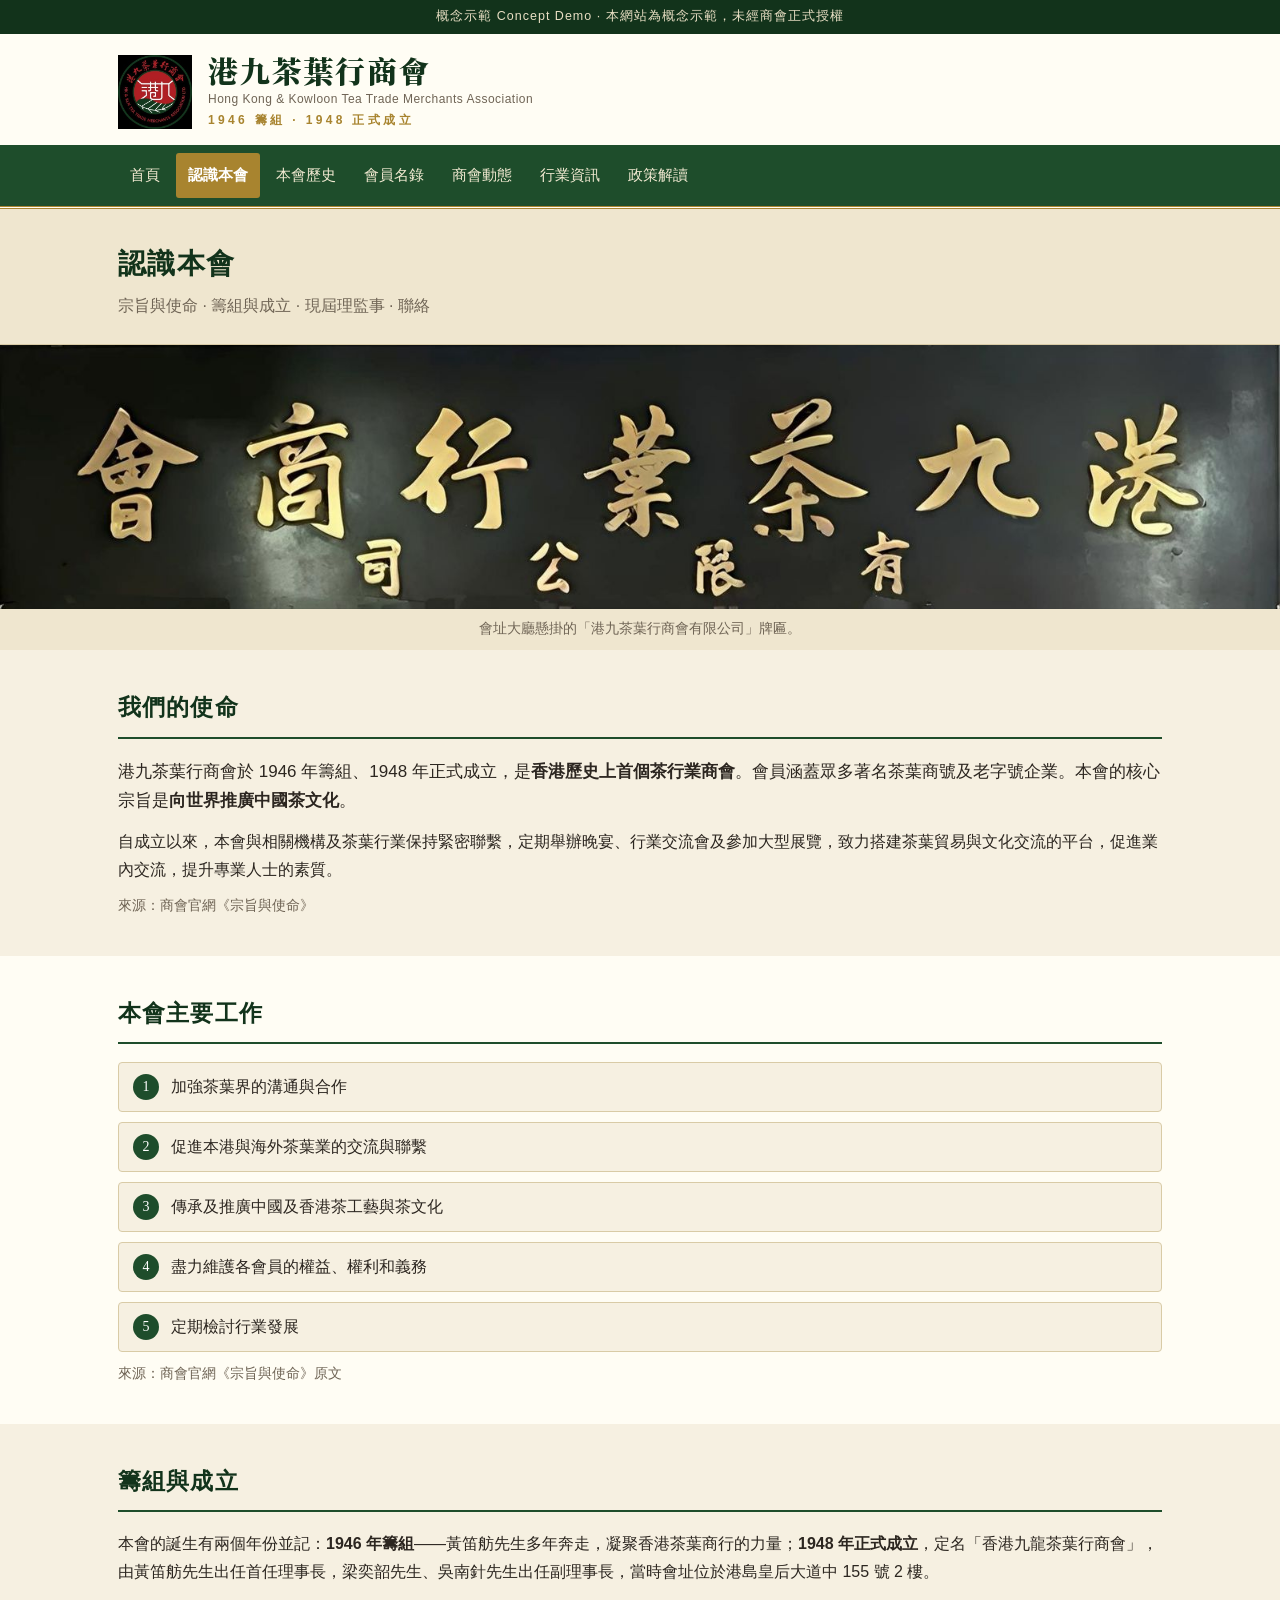
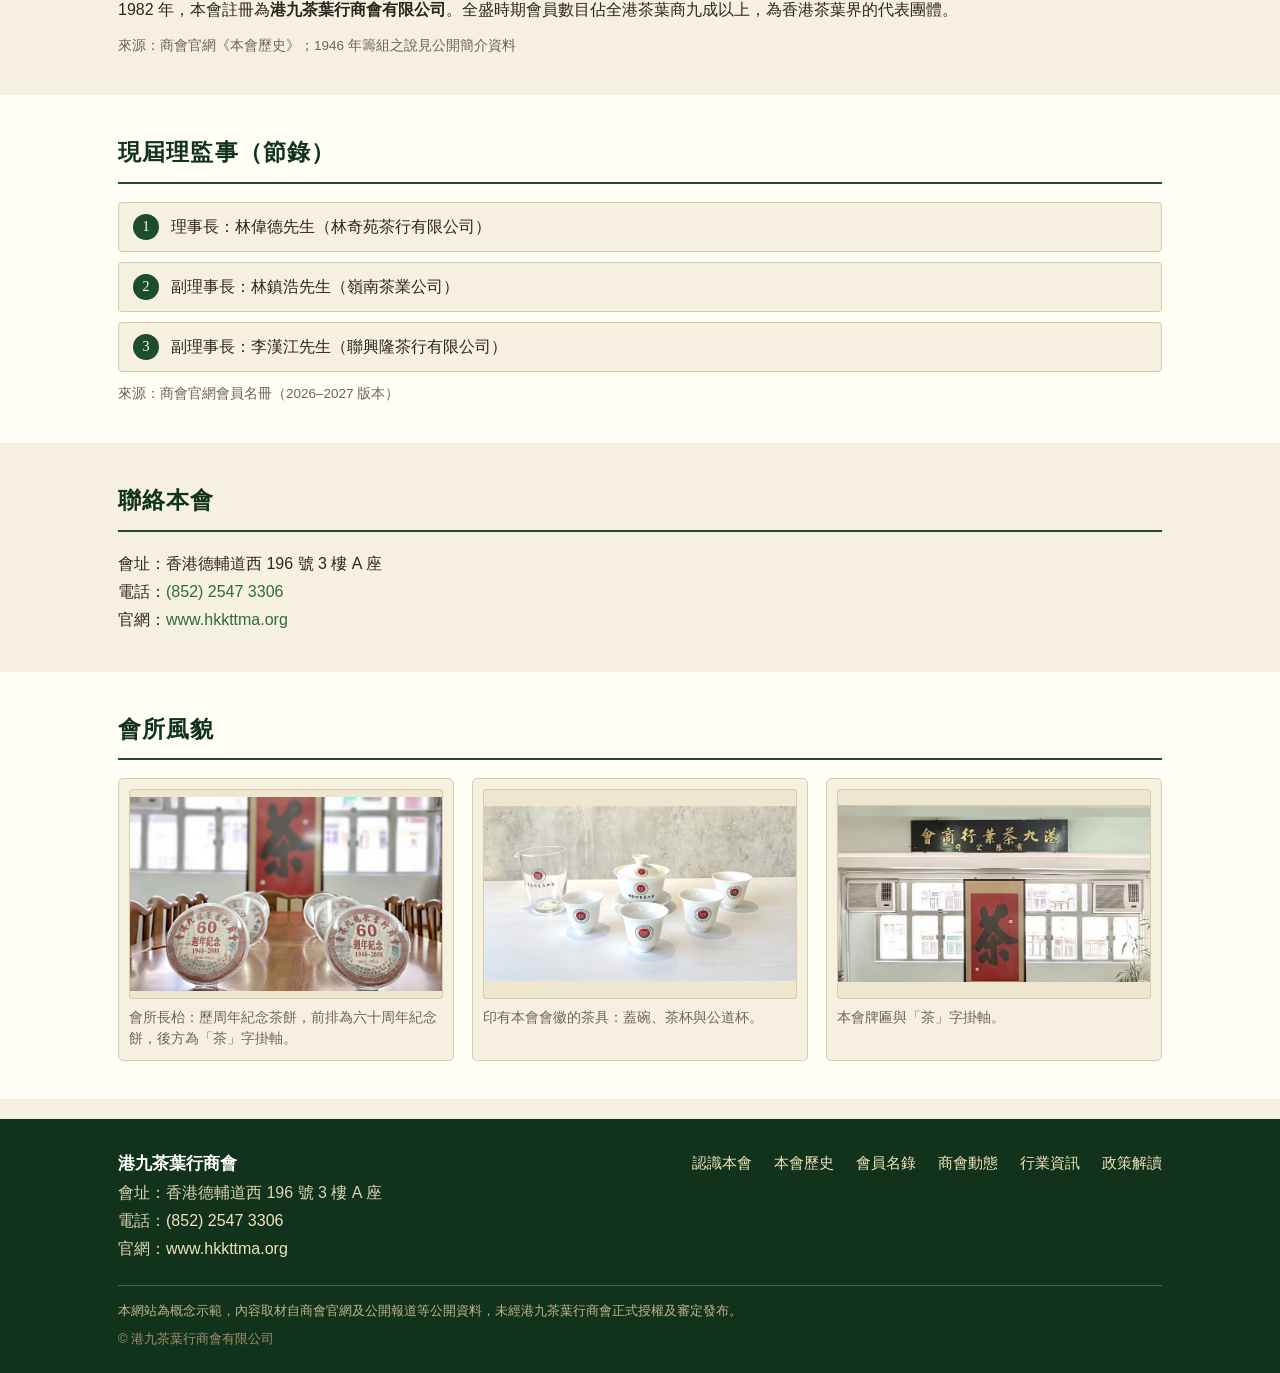
==== about.html @ 914acfb4 "About page: plaque banner at top, remove mid-page plaque photo" ====
<!DOCTYPE html>
<html lang="zh-Hant">
<head>
<meta charset="UTF-8">
<meta name="viewport" content="width=device-width, initial-scale=1">
<title>認識本會 — 港九茶葉行商會（概念示範）</title>
<link rel="stylesheet" href="assets/style.css">
<link rel="icon" type="image/jpeg" href="assets/logo-official.jpg">
</head>
<body>
<div class="demo-strip">概念示範 Concept Demo · 本網站為概念示範，未經商會正式授權</div>
<header class="site-head">
  <div class="wrap head-in">
    <img class="logo" src="assets/logo-official.jpg" alt="港九茶葉行商會會徽">
    <div class="head-titles">
      <h1>港九茶葉行商會</h1>
      <p class="en">Hong Kong &amp; Kowloon Tea Trade Merchants Association</p>
      <p class="est">1946 籌組 · 1948 正式成立</p>
    </div>
  </div>
  <nav class="main-nav"><div class="wrap nav-in">
    <a href="index.html">首頁</a>
    <a href="about.html" class="on">認識本會</a>
    <a href="history.html">本會歷史</a>
    <a href="members.html">會員名錄</a>
    <a href="news.html">商會動態</a>
    <a href="industry.html">行業資訊</a>
    <a href="policy.html">政策解讀</a>
  </div></nav>
</header>

<section class="page-title"><div class="wrap">
  <h2>認識本會</h2>
  <p>宗旨與使命 · 籌組與成立 · 現屆理監事 · 聯絡</p>
</div></section>

<figure class="plaque-banner">
  <img src="assets/plaque-banner.jpg" alt="會址大廳懸掛的「港九茶葉行商會有限公司」牌匾金字書法特寫">
  <figcaption>會址大廳懸掛的「港九茶葉行商會有限公司」牌匾。</figcaption>
</figure>

<section class="section">
  <div class="wrap">
    <div class="sec-head"><h3>我們的使命</h3></div>
    <p class="lead">港九茶葉行商會於 1946 年籌組、1948 年正式成立，是<strong>香港歷史上首個茶行業商會</strong>。會員涵蓋眾多著名茶葉商號及老字號企業。本會的核心宗旨是<strong>向世界推廣中國茶文化</strong>。</p>
    <p style="margin-top:12px">自成立以來，本會與相關機構及茶葉行業保持緊密聯繫，定期舉辦晚宴、行業交流會及參加大型展覽，致力搭建茶葉貿易與文化交流的平台，促進業內交流，提升專業人士的素質。</p>
    <p class="small muted" style="margin-top:10px">來源：商會官網《宗旨與使命》</p>
  </div>
</section>

<section class="section alt">
  <div class="wrap">
    <div class="sec-head"><h3>本會主要工作</h3></div>
    <ul class="aims">
      <li>加強茶葉界的溝通與合作</li>
      <li>促進本港與海外茶葉業的交流與聯繫</li>
      <li>傳承及推廣中國及香港茶工藝與茶文化</li>
      <li>盡力維護各會員的權益、權利和義務</li>
      <li>定期檢討行業發展</li>
    </ul>
    <p class="small muted" style="margin-top:10px">來源：商會官網《宗旨與使命》原文</p>
  </div>
</section>

<section class="section">
  <div class="wrap">
    <div class="sec-head"><h3>籌組與成立</h3></div>
    <p>本會的誕生有兩個年份並記：<strong>1946 年籌組</strong>——黃笛舫先生多年奔走，凝聚香港茶葉商行的力量；<strong>1948 年正式成立</strong>，定名「香港九龍茶葉行商會」，由黃笛舫先生出任首任理事長，梁奕韶先生、吳南針先生出任副理事長，當時會址位於港島皇后大道中 155 號 2 樓。</p>
    <p style="margin-top:10px">1982 年，本會註冊為<strong>港九茶葉行商會有限公司</strong>。全盛時期會員數目佔全港茶葉商九成以上，為香港茶葉界的代表團體。</p>
    <p class="small muted" style="margin-top:10px">來源：商會官網《本會歷史》；1946 年籌組之說見公開簡介資料</p>
  </div>
</section>

<section class="section alt">
  <div class="wrap">
    <div class="sec-head"><h3>現屆理監事（節錄）</h3></div>
    <ul class="aims">
      <li>理事長：林偉德先生（林奇苑茶行有限公司）</li>
      <li>副理事長：林鎮浩先生（嶺南茶業公司）</li>
      <li>副理事長：李漢江先生（聯興隆茶行有限公司）</li>
    </ul>
    <p class="small muted" style="margin-top:10px">來源：商會官網會員名冊（2026–2027 版本）</p>
  </div>
</section>

<section class="section">
  <div class="wrap">
    <div class="sec-head"><h3>聯絡本會</h3></div>
    <p>會址：香港德輔道西 196 號 3 樓 A 座<br>
    電話：<a href="tel:+85225473306">(852) 2547 3306</a><br>
    官網：<a href="https://www.hkkttma.org" target="_blank" rel="noopener">www.hkkttma.org</a></p>
  </div>
</section>

<section class="section alt">
  <div class="wrap">
    <div class="sec-head"><h3>會所風貌</h3></div>
    <div class="gallery-grid">
    <figure class="gallery-fig">
      <img src="assets/about-cakes.jpg" alt="會所長枱上的歷周年紀念茶餅與「茶」字掛軸">
      <figcaption>會所長枱：歷周年紀念茶餅，前排為六十周年紀念餅，後方為「茶」字掛軸。</figcaption>
    </figure>
    <figure class="gallery-fig">
      <img src="assets/about-teaware.jpg" alt="印有本會會徽的茶具：蓋碗、茶杯與玻璃公道杯">
      <figcaption>印有本會會徽的茶具：蓋碗、茶杯與公道杯。</figcaption>
    </figure>
    <figure class="gallery-fig">
      <img src="assets/about-plaque-hall.jpg" alt="本會牌匾與「茶」字掛軸正面">
      <figcaption>本會牌匾與「茶」字掛軸。</figcaption>
    </figure>
    </div>
  </div>
</section>

<footer class="site-foot">
  <div class="wrap foot-in">
    <div class="foot-grid">
      <div>
        <strong>港九茶葉行商會</strong><br>
        會址：香港德輔道西 196 號 3 樓 A 座<br>
        電話：<a href="tel:+85225473306">(852) 2547 3306</a><br>
        官網：<a href="https://www.hkkttma.org" target="_blank" rel="noopener">www.hkkttma.org</a>
      </div>
      <nav class="foot-nav">
        <a href="about.html">認識本會</a>
        <a href="history.html">本會歷史</a>
        <a href="members.html">會員名錄</a>
        <a href="news.html">商會動態</a>
    <a href="industry.html">行業資訊</a>
    <a href="policy.html">政策解讀</a>
      </nav>
    </div>
    <p class="disclaimer">本網站為概念示範，內容取材自商會官網及公開報道等公開資料，未經港九茶葉行商會正式授權及審定發布。</p>
    <p class="copy">© 港九茶葉行商會有限公司</p>
  </div>
</footer>
</body>
</html>
---- assets/style.css ----
/* 港九茶葉行商會 概念示範網站 — 復古米色 + 深綠，手機優先 */
/* 站名展示字體：Noto Serif TC 900 自托管子集（assets/fonts，OFL 授權）。
   兩款候選書法字體（馬善政毛筆體／志莽行書）經 cmap 逐字實測，同缺「葉、會、與、業、攜、邁、載」繁體字形，
   按定案退回 Noto Serif TC 加粗（900）——只用於頁眉站名、首頁大標題與首頁導引塊標題，正文導航不變。 */
@font-face{font-family:"NotoSerifTC-Display";src:url("fonts/notoseriftc-display.woff2") format("woff2");font-weight:900;font-display:swap}
:root{
  --bg:#f6f0e1; --paper:#fffdf4; --paper2:#efe6cf;
  --green:#1e4d2b; --green-d:#12331b; --green-l:#2e6b3e;
  --gold:#a8842f; --ink:#2c2620; --muted:#6f6455; --line:#d9cba6;
  --serif:"Noto Serif TC","Songti TC","PMingLiU","DFKai-SB",serif;
  --sans:"Noto Sans TC","PingFang HK","Microsoft JhengHei",sans-serif;
}
*{box-sizing:border-box;margin:0;padding:0}
html{scroll-behavior:smooth}
body{background:var(--bg);color:var(--ink);font-family:var(--sans);line-height:1.75;font-size:16px}
.wrap{max-width:1080px;margin:0 auto;padding:0 18px}
a{color:var(--green-l);text-decoration:none}
a:hover{text-decoration:underline}
img{max-width:100%;display:block}

/* 示範條 */
.demo-strip{background:var(--green-d);color:#e9dfc4;font-size:12.5px;letter-spacing:.08em;text-align:center;padding:6px 12px}

/* 頁眉 */
.site-head{background:var(--paper);border-bottom:3px double var(--gold)}
.head-in{display:flex;align-items:center;gap:16px;padding:18px 18px 14px}
.logo{width:74px;height:auto;flex:none}
.head-titles h1{font-family:"NotoSerifTC-Display","Noto Serif TC","Songti TC","PMingLiU",serif;font-weight:900;font-size:30px;color:var(--green-d);letter-spacing:.06em;line-height:1.25}
.head-titles .en{font-size:12px;color:var(--muted);letter-spacing:.04em}
.head-titles .est{font-size:12px;color:var(--gold);letter-spacing:.28em;font-weight:700}
.main-nav{background:var(--green)}
.nav-in{display:flex;flex-wrap:wrap;gap:2px 4px;padding:8px 18px;align-items:center}
.main-nav a{color:#f2ead2;padding:9px 12px;border-radius:3px;font-size:15px}
.main-nav a:hover{background:var(--green-l);text-decoration:none}
.main-nav a.on{background:var(--gold);color:#fff;font-weight:700}
.nav-show{margin-left:auto;font-size:13px;color:#cdbf9a}
.nav-show a{padding:6px 6px;font-size:13.5px}

/* 主視覺：標題文字在上方區塊；大廳圖採用用戶親手裁定的橫幅版，以其原比例（約 2.84:1）全幅呈現，不再裁切 */
.hero{background:var(--green-d);color:#f6efdb}
.hero-txt{padding:36px 0 28px}
.hero img.hero-photo{width:100%;height:auto}
.hero h2{font-family:"NotoSerifTC-Display","Noto Serif TC","Songti TC","PMingLiU",serif;font-weight:900;font-size:34px;line-height:1.4;letter-spacing:.05em;max-width:640px}
.hero p{margin-top:10px;max-width:600px;font-size:16.5px}
.hero .btns{margin-top:18px;display:flex;gap:10px;flex-wrap:wrap}
.btn{display:inline-block;background:var(--gold);color:#fff;padding:10px 22px;border-radius:3px;font-weight:700;letter-spacing:.05em}
.btn:hover{background:#94742a;text-decoration:none}
.btn.ghost{background:transparent;border:1.5px solid #f2ead2;color:#f2ead2}
.btn.ghost:hover{background:rgba(255,255,255,.12)}

/* 頁面標題區（次級頁） */
.page-title{background:var(--paper2);border-bottom:1px solid var(--line);padding:30px 0 24px}
.page-title h2{font-family:var(--serif);font-size:28px;color:var(--green-d);letter-spacing:.05em}
.page-title p{color:var(--muted);margin-top:4px}

/* 區塊 */
.section{padding:38px 0}
.section.alt{background:var(--paper)}
.sec-head{display:flex;align-items:baseline;gap:14px;margin-bottom:18px;border-bottom:2px solid var(--green);padding-bottom:8px}
.sec-head h3{font-family:var(--serif);font-size:23px;color:var(--green-d);letter-spacing:.05em}
.sec-head a{margin-left:auto;font-size:14px;white-space:nowrap}
.lead{font-size:17px}
.muted{color:var(--muted)}
.small{font-size:13.5px}

/* 頁頂牌匾橫幅：全寬、原比例完整顯示，絕不裁切 */
.plaque-banner{margin:0;background:var(--paper2)}
.plaque-banner img{width:100%;height:auto;display:block}
.plaque-banner figcaption{font-size:13.5px;color:var(--muted);text-align:center;padding:8px 16px 10px}

/* 全幅照片：原比例完整顯示，絕不裁切 */
.photo-fig{margin-top:20px}
.photo-fig img{width:100%;height:auto;border:1px solid var(--line);border-radius:4px}
.photo-fig figcaption{font-size:13.5px;color:var(--muted);margin-top:8px}
/* 圖片呈現新規則：主體完整優先，只許適度裁上下天地，左右不裁 */
.photo-fig.crop-pano img{aspect-ratio:2.2/1;object-fit:cover;object-position:50% 45%}
.photo-fig.crop-cake img{aspect-ratio:8/5;object-fit:cover;object-position:50% 72%}
.photo-fig.narrow{max-width:560px}
.timeline .photo-fig{margin-top:12px}

/* 宗旨清單 */
.aims{list-style:none;counter-reset:aim;margin-top:14px}
.aims li{counter-increment:aim;padding:10px 14px 10px 52px;position:relative;background:var(--paper);border:1px solid var(--line);border-radius:4px;margin-bottom:10px}
.section.alt .aims li{background:var(--bg)}
.aims li::before{content:counter(aim);position:absolute;left:14px;top:50%;transform:translateY(-50%);width:26px;height:26px;border-radius:50%;background:var(--green);color:#fff;font-family:var(--serif);text-align:center;line-height:26px;font-size:14px}

/* 時間軸 */
.timeline{list-style:none;position:relative;margin-left:8px;padding-left:26px;border-left:2px solid var(--gold)}
.timeline li{position:relative;padding:0 0 20px}
.timeline li::before{content:"";position:absolute;left:-33px;top:8px;width:12px;height:12px;border-radius:50%;background:var(--green);border:2px solid var(--bg)}
.timeline .yr{font-family:var(--serif);font-weight:700;color:var(--green);font-size:18px;margin-right:10px}
.timeline .hl{background:#fdf3d8;border:1px solid var(--gold);border-radius:4px;padding:10px 14px;margin-left:-8px}
.timeline-mini li{padding-bottom:12px}

/* 卡片 */
.cards{display:grid;grid-template-columns:repeat(auto-fit,minmax(230px,1fr));gap:16px}
.card{background:var(--paper);border:1px solid var(--line);border-radius:6px;padding:20px;box-shadow:0 1px 3px rgba(60,45,10,.06)}
.card h4{font-family:var(--serif);font-size:20px;color:var(--green-d);margin-bottom:6px}
.card .tag{display:inline-block;background:var(--green);color:#fff;font-size:12px;padding:2px 9px;border-radius:20px;letter-spacing:.1em;margin-bottom:10px}
.card p{font-size:14.5px;color:#4c4436}
.card .more{margin-top:12px;display:inline-block;font-weight:700}

/* 名錄 */
.search-box{display:flex;gap:10px;flex-wrap:wrap;align-items:center;margin-bottom:8px}
.search-box input{flex:1;min-width:220px;padding:12px 14px;border:1.5px solid var(--green);border-radius:4px;font-size:16px;background:#fff}
.count-note{color:var(--muted);font-size:14px;margin-bottom:16px}
.member-list{display:grid;grid-template-columns:repeat(auto-fill,minmax(min(300px,100%),1fr));gap:12px}
.member{background:var(--paper);border:1px solid var(--line);border-radius:5px;padding:14px 16px}
.member h4{font-family:var(--serif);font-size:17px;color:var(--green-d);line-height:1.45}
.badge{display:inline-block;background:var(--gold);color:#fff;font-size:11.5px;padding:1px 8px;border-radius:20px;margin-left:8px;vertical-align:2px;letter-spacing:.08em}
.member .tel{font-size:17px;font-weight:700;margin:4px 0}
.member .tel a{display:inline-block;padding:8px 12px;margin-left:-12px;border-radius:4px;min-height:44px;line-height:28px}
.member .tel a:hover{background:var(--paper2);text-decoration:none}
.member .addr{font-size:14px;color:#4c4436}
.member .note{font-size:12.5px;color:var(--muted);margin-top:6px}
.member .web{font-size:13.5px}

/* 展示頁 */
.show-hero{background:var(--green-d);color:#f6efdb;padding:44px 0 38px;text-align:center}
.show-hero img.hero-img{width:100%;height:auto;aspect-ratio:2.3/1;object-fit:cover;object-position:50% 40%}
.show-hero .brand{font-family:var(--serif);font-size:36px;letter-spacing:.08em;line-height:1.3}
.show-hero .brand-en{letter-spacing:.3em;font-size:13px;color:#cdbf9a;margin-top:6px}
.show-hero .brand-tag{margin-top:12px;font-size:16.5px;color:#efe6cb}
.show-hero.has-img{padding:0 0 34px}
.show-hero.has-img .brand{padding-top:26px}
.prod-grid{display:grid;grid-template-columns:repeat(auto-fill,minmax(160px,1fr));gap:14px}
.prod{background:var(--paper);border:1px solid var(--line);border-radius:5px;overflow:hidden}
.prod img{width:100%;height:auto}
.prod figcaption{padding:10px 12px;font-size:14px;font-family:var(--serif);color:var(--green-d);line-height:1.5}
.prod .cat{font-size:12px;color:var(--gold);letter-spacing:.1em;font-family:var(--sans)}
.store-grid{display:grid;grid-template-columns:repeat(auto-fit,minmax(250px,1fr));gap:14px}
.store{background:var(--paper);border:1px solid var(--line);border-top:4px solid var(--green);border-radius:5px;padding:16px 18px}
.store h4{font-family:var(--serif);color:var(--green-d);font-size:18px;margin-bottom:6px}
.store p{font-size:14.5px}
.store .tel{font-size:18px;font-weight:700}
.store .tel a{display:inline-block;padding:8px 12px;margin-left:-12px;border-radius:4px;min-height:44px;line-height:28px}
.store .tel a:hover{background:var(--paper2);text-decoration:none}
.biz-list{display:grid;grid-template-columns:repeat(auto-fit,minmax(180px,1fr));gap:12px;list-style:none}
.biz-list li{background:var(--paper);border:1px solid var(--line);border-radius:5px;padding:16px;text-align:center;font-family:var(--serif);font-size:17px;color:var(--green-d)}
.biz-list li span{display:block;font-family:var(--sans);font-size:13px;color:var(--muted);margin-top:4px}

/* 資訊 */
.news-item{background:var(--paper);border:1px solid var(--line);border-left:5px solid var(--green);border-radius:4px;padding:18px 20px;margin-bottom:16px}
.news-item h4{font-family:var(--serif);font-size:19px;color:var(--green-d)}
.news-item .date{color:var(--gold);font-weight:700;font-size:14px;letter-spacing:.05em}
.news-item .src{font-size:13px;color:var(--muted);margin-top:8px}

/* 頁腳 */
.site-foot{background:var(--green-d);color:#ddd2b4;margin-top:20px}
.foot-in{padding:30px 18px 22px}
.foot-grid{display:flex;flex-wrap:wrap;gap:24px;justify-content:space-between}
.site-foot strong{color:#fff;font-family:var(--serif);font-size:17px}
.site-foot a{color:#efe3bc}
.foot-nav{display:flex;flex-wrap:wrap;gap:4px 22px;align-content:flex-start;justify-content:flex-end}
.foot-nav a{display:inline-block;padding:2px 0;font-size:14.5px;white-space:nowrap}
.disclaimer{border-top:1px solid rgba(255,255,255,.22);margin-top:22px;padding-top:14px;font-size:13px;color:#bfb28c}
.copy{font-size:13px;color:#9c8f6d;margin-top:6px}

/* ===== 三斷點響應式 ===== */
/* 手機 ≤640px（以 375px 為驗證基準） */
@media (max-width:640px){
  .head-titles h1{font-size:23px}
  .logo{width:56px}
  .hero h2{font-size:26px}
  .nav-show{margin-left:0;width:100%;padding:2px 12px 8px}
  .show-hero .brand{font-size:28px}
  .show-hero .brand-en{letter-spacing:.18em}
  .prod-grid{grid-template-columns:repeat(2,1fr)}
  .member .addr{word-break:break-all}
  .timeline{padding-left:20px}
  .timeline .yr{display:block;margin-bottom:2px}
}

/* 平板 641–1023px（以 768px 為驗證基準） */
@media (min-width:641px) and (max-width:1023px){
  .head-titles h1{font-size:26px}
  .hero h2{font-size:30px}
  .nav-show{margin-left:0;width:100%;padding:0 12px 8px}
  .show-hero .brand{font-size:32px}
  .prod-grid{grid-template-columns:repeat(auto-fill,minmax(180px,1fr))}
  .member-list{grid-template-columns:repeat(2,1fr)}
  .cards{grid-template-columns:repeat(auto-fit,minmax(200px,1fr))}
}

/* 電腦 ≥1024px（以 1280px 為驗證基準）：內容最大寬度 1080px 居中，不拉伸 */
@media (min-width:1024px){
  .hero h2{font-size:38px}
  .member-list{grid-template-columns:repeat(3,1fr)}
  .prod-grid{grid-template-columns:repeat(4,1fr)}
}

/* ===== v3 三大板塊 ===== */
/* 首頁入口區：左「邁向八十周年」導引塊 + 右三欄（商會動態／行業資訊／政策解讀），照效果圖中段版式 */
.hub{display:grid;grid-template-columns:320px 1fr;gap:18px;align-items:start}
.hub-feature{display:block;background:var(--green-d);color:#f6efdb;border-radius:6px;overflow:hidden}
.hub-feature:hover{text-decoration:none}
.hub-feature img{width:100%;height:auto}
.hub-feature-txt{display:block;padding:16px 18px 18px}
.hub-kicker{display:block;font-family:"NotoSerifTC-Display","Noto Serif TC","Songti TC",serif;font-weight:900;font-size:22px;letter-spacing:.06em}
.hub-years{display:block;font-family:var(--serif);font-size:27px;color:var(--gold);letter-spacing:.1em;margin:2px 0 8px}
.hub-feature-p{display:block;font-size:14.5px}
.hub-feature .more{display:inline-block;margin-top:10px;font-weight:700;color:#efe3bc}
.hub-cols{display:grid;grid-template-columns:repeat(3,1fr);gap:18px}
.hub-col{background:var(--paper);border:1px solid var(--line);border-top:4px solid var(--green);border-radius:5px;padding:16px 18px}
.hub-col h4{font-family:var(--serif);font-size:20px;color:var(--green-d)}
.hub-sub{font-size:13px;color:var(--gold);letter-spacing:.08em;margin-bottom:6px}
.hub-list{list-style:none}
.hub-list li{padding:8px 0;border-bottom:1px dashed var(--line)}
.hub-list a{color:var(--ink);display:block;font-size:15px;line-height:1.55}
.hub-list a:hover{color:var(--green-l);text-decoration:none}
.hub-list .d{display:block;font-size:12.5px;color:var(--gold);font-weight:700;letter-spacing:.04em}
.hub-col .more{display:inline-block;margin-top:10px;font-weight:700}
.hub-note{font-size:12.5px;color:var(--muted);margin-top:8px}

/* 資訊條目內的要點清單（政策解讀頁用） */
.news-item ul{margin:8px 0 4px 20px}
.news-item li{margin-bottom:5px}

/* 示範資料標籤：凡樣例條目必須逐條標示，與真實條目一眼可辨 */
.demo-tag{display:inline-block;background:#b03a2e;color:#fff;font-size:12px;font-weight:700;padding:1px 8px;border-radius:3px;letter-spacing:.06em;vertical-align:2px;margin-left:8px;white-space:nowrap}

@media (max-width:1023px){
  .hub{grid-template-columns:1fr}
}
@media (max-width:640px){
  .hub-cols{grid-template-columns:1fr}
  .hub-years{font-size:24px}
}

/* ===== 首頁精簡版：宗旨卡 + 橫向迷你時間線（完整內容在認識本會／本會歷史分頁）===== */
.mission-card{background:var(--paper);border:1px solid var(--line);border-left:5px solid var(--green);border-radius:5px;padding:18px 20px}
.mission-card p{font-size:17px}
.mini-tl{list-style:none;display:flex;gap:6px;position:relative;margin-top:4px}
.mini-tl::before{content:"";position:absolute;top:6px;left:12%;right:12%;height:2px;background:var(--line)}
.mini-tl li{flex:1 1 0;min-width:0;text-align:center;position:relative;padding-top:20px}
.mini-tl li::before{content:"";position:absolute;top:1px;left:50%;transform:translateX(-50%);width:12px;height:12px;border-radius:50%;background:var(--green);border:2px solid var(--paper)}
.mini-tl .yr{display:block;font-family:var(--serif);font-weight:700;font-size:19px;color:var(--green);line-height:1.3}
.mini-tl .lb{display:block;font-size:13.5px;color:var(--muted);margin-top:2px}
.mini-tl .hl .yr{color:var(--gold)}
.mini-tl .hl::before{background:var(--gold)}
.mini-tl .hl .lb{color:var(--green-d);font-weight:700}
@media (max-width:640px){
  .mini-tl .yr{font-size:16.5px}
  .mini-tl .lb{font-size:12px}
  .foot-nav{justify-content:flex-start}
}

/* ===== 歷史資料鑒賞（本會歷史頁底部圖輯）===== */
/* 統一框格：每格圖框等高，圖片以 contain 完整置中呈現——全幅零裁切，文件文字無損；框格餘白以米色底襯齊，格線對齊 */
.archive-grid{display:grid;grid-template-columns:repeat(3,1fr);gap:18px;margin-top:20px}
.archive-fig{background:var(--bg);border:1px solid var(--line);border-radius:5px;padding:10px;display:flex;flex-direction:column}
.archive-fig img{width:100%;height:250px;object-fit:contain;background:var(--paper2);border:1px solid var(--line);border-radius:3px}
.archive-fig figcaption{font-size:13.5px;color:var(--muted);margin-top:8px;line-height:1.6}
@media (min-width:641px) and (max-width:1023px){
  .archive-grid{grid-template-columns:repeat(2,1fr)}
}
@media (max-width:640px){
  .archive-grid{grid-template-columns:1fr}
  .archive-fig img{height:300px}
}

/* ===== 會所風貌圖輯（認識本會頁，規格同上：統一框格、contain 不裁）===== */
.gallery-grid{display:grid;grid-template-columns:repeat(3,1fr);gap:18px}
.gallery-fig{background:var(--bg);border:1px solid var(--line);border-radius:5px;padding:10px;display:flex;flex-direction:column}
.gallery-fig img{width:100%;height:210px;object-fit:contain;background:var(--paper2);border:1px solid var(--line);border-radius:3px}
.gallery-fig figcaption{font-size:13.5px;color:var(--muted);margin-top:8px;line-height:1.6}
@media (min-width:641px) and (max-width:1023px){
  .gallery-grid{grid-template-columns:repeat(2,1fr)}
}
@media (max-width:640px){
  .gallery-grid{grid-template-columns:1fr}
  .gallery-fig img{height:230px}
}
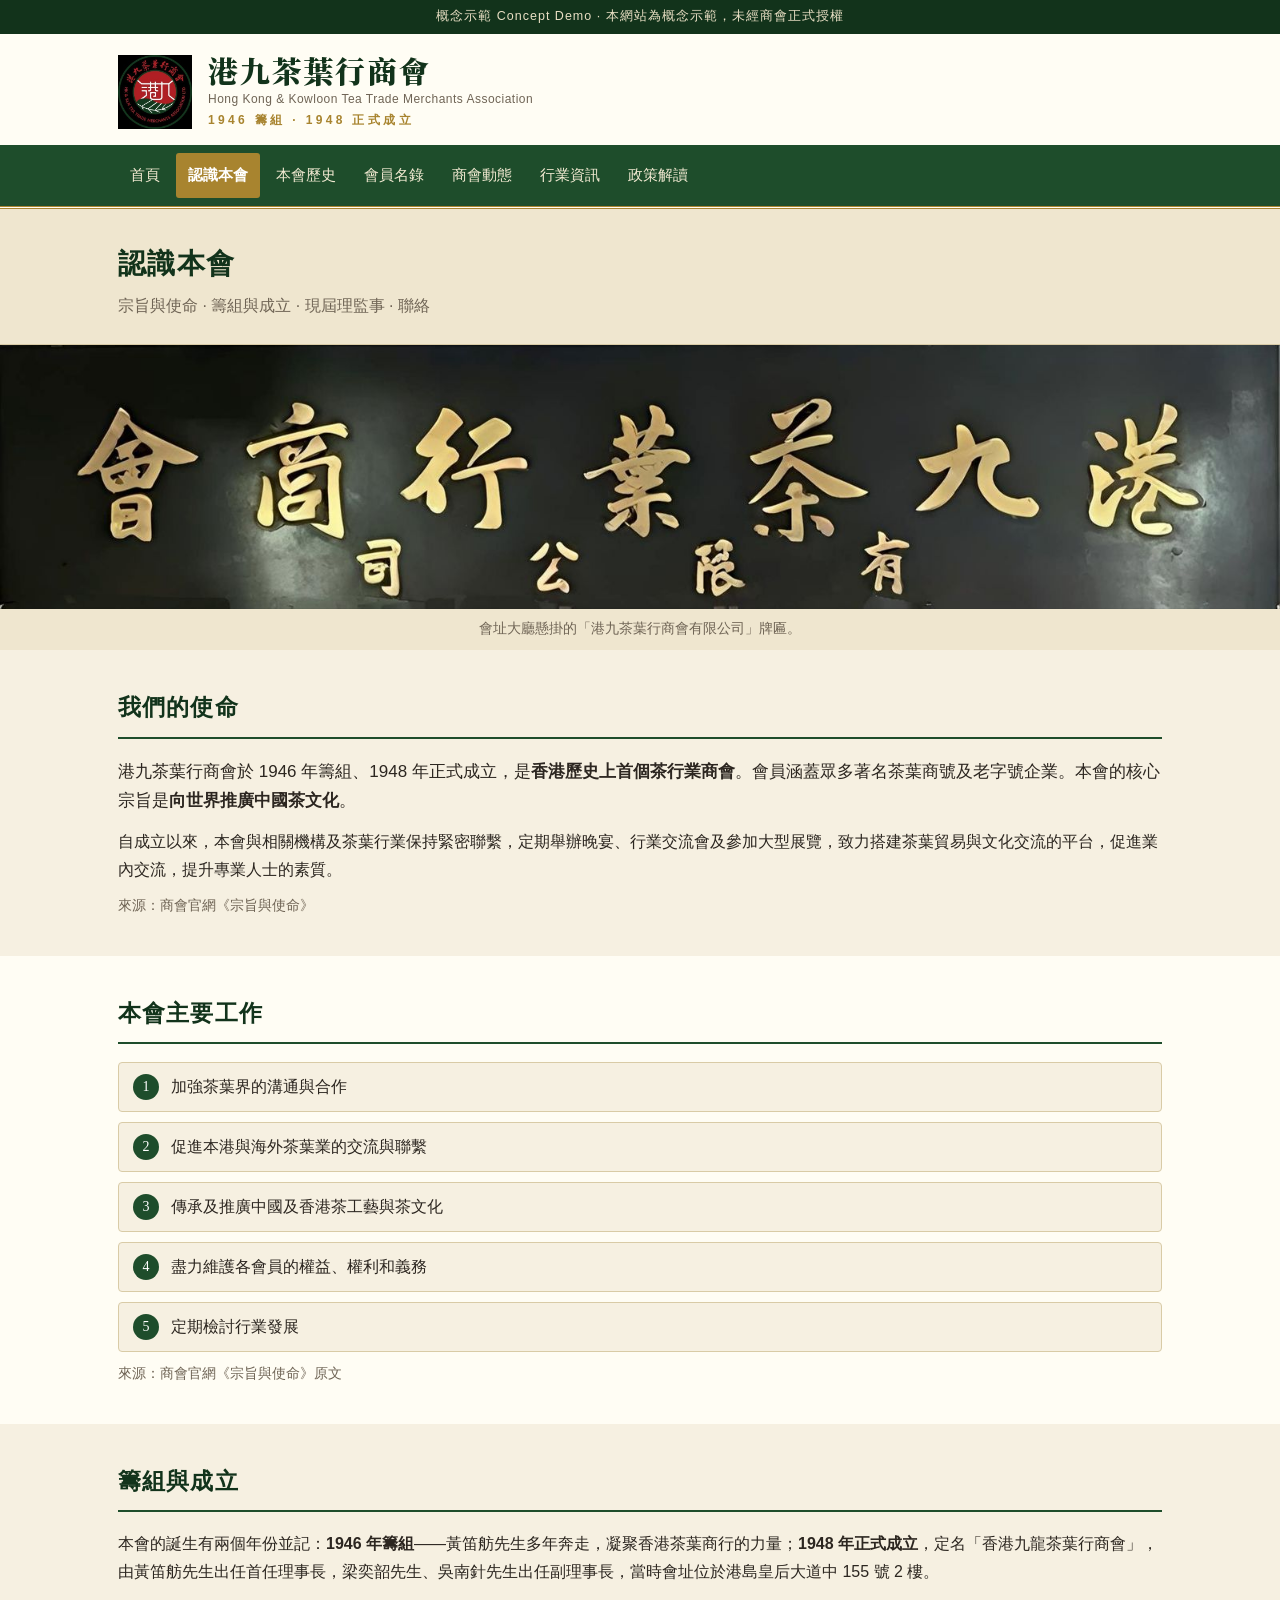
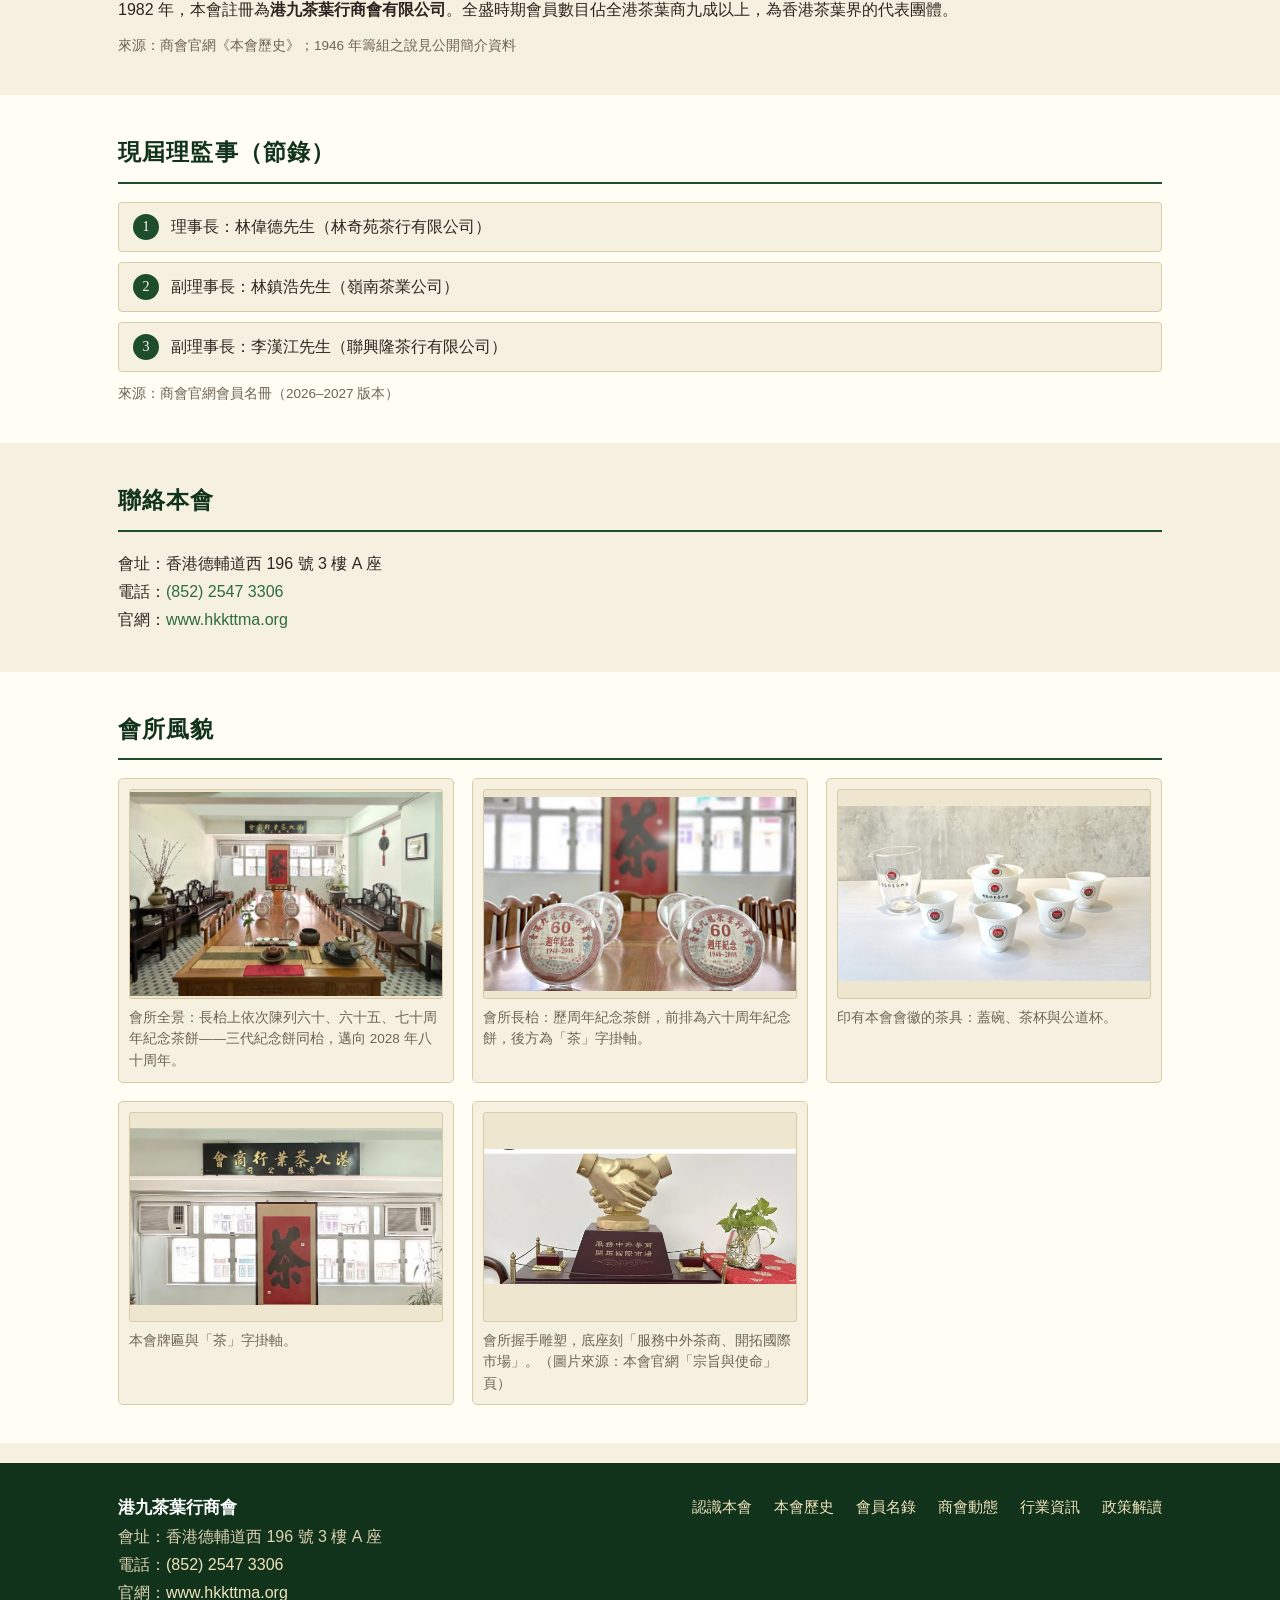
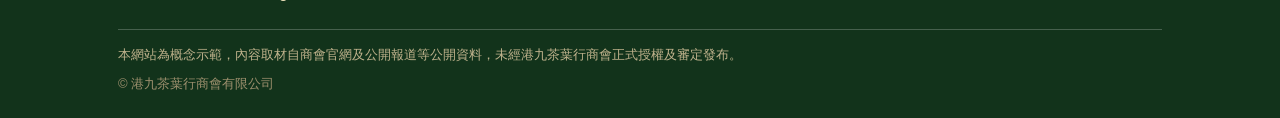
==== commit ec738a7c: "About gallery: panorama first, handshake added" ====
--- a/about.html
+++ b/about.html
@@ -97,6 +97,10 @@
     <div class="sec-head"><h3>會所風貌</h3></div>
     <div class="gallery-grid">
     <figure class="gallery-fig">
+      <img src="assets/about-panorama.jpg" alt="會所全景：長枱上陳列六十、六十五、七十周年紀念茶餅">
+      <figcaption>會所全景：長枱上依次陳列六十、六十五、七十周年紀念茶餅——三代紀念餅同枱，邁向 2028 年八十周年。</figcaption>
+    </figure>
+    <figure class="gallery-fig">
       <img src="assets/about-cakes.jpg" alt="會所長枱上的歷周年紀念茶餅與「茶」字掛軸">
       <figcaption>會所長枱：歷周年紀念茶餅，前排為六十周年紀念餅，後方為「茶」字掛軸。</figcaption>
     </figure>
@@ -107,6 +111,10 @@
     <figure class="gallery-fig">
       <img src="assets/about-plaque-hall.jpg" alt="本會牌匾與「茶」字掛軸正面">
       <figcaption>本會牌匾與「茶」字掛軸。</figcaption>
+    </figure>
+    <figure class="gallery-fig">
+      <img src="assets/about-handshake.jpg" alt="會所內的金色握手雕塑，底座刻有「服務中外茶商 開拓國際市場」">
+      <figcaption>會所握手雕塑，底座刻「服務中外茶商、開拓國際市場」。（圖片來源：本會官網「宗旨與使命」頁）</figcaption>
     </figure>
     </div>
   </div>
--- a/assets/style.css
+++ b/assets/style.css
@@ -271,3 +271,15 @@
   .gallery-grid{grid-template-columns:1fr}
   .gallery-fig img{height:230px}
 }
+
+/* ===== 商會動態條目照片（規格同圖輯：統一框格、contain 不裁、米色襯底）===== */
+.news-photos{display:grid;grid-template-columns:repeat(2,1fr);gap:14px;margin-top:14px}
+.news-photos.single{grid-template-columns:minmax(0,560px)}
+.news-photo{background:var(--bg);border:1px solid var(--line);border-radius:5px;padding:8px;display:flex;flex-direction:column;margin:0}
+.news-photo img{width:100%;height:230px;object-fit:contain;background:var(--paper2);border:1px solid var(--line);border-radius:3px}
+.news-photo figcaption{font-size:13px;color:var(--muted);margin-top:7px;line-height:1.6}
+@media (max-width:640px){
+  .news-photos{grid-template-columns:1fr}
+  .news-photos.single{grid-template-columns:1fr}
+  .news-photo img{height:250px}
+}
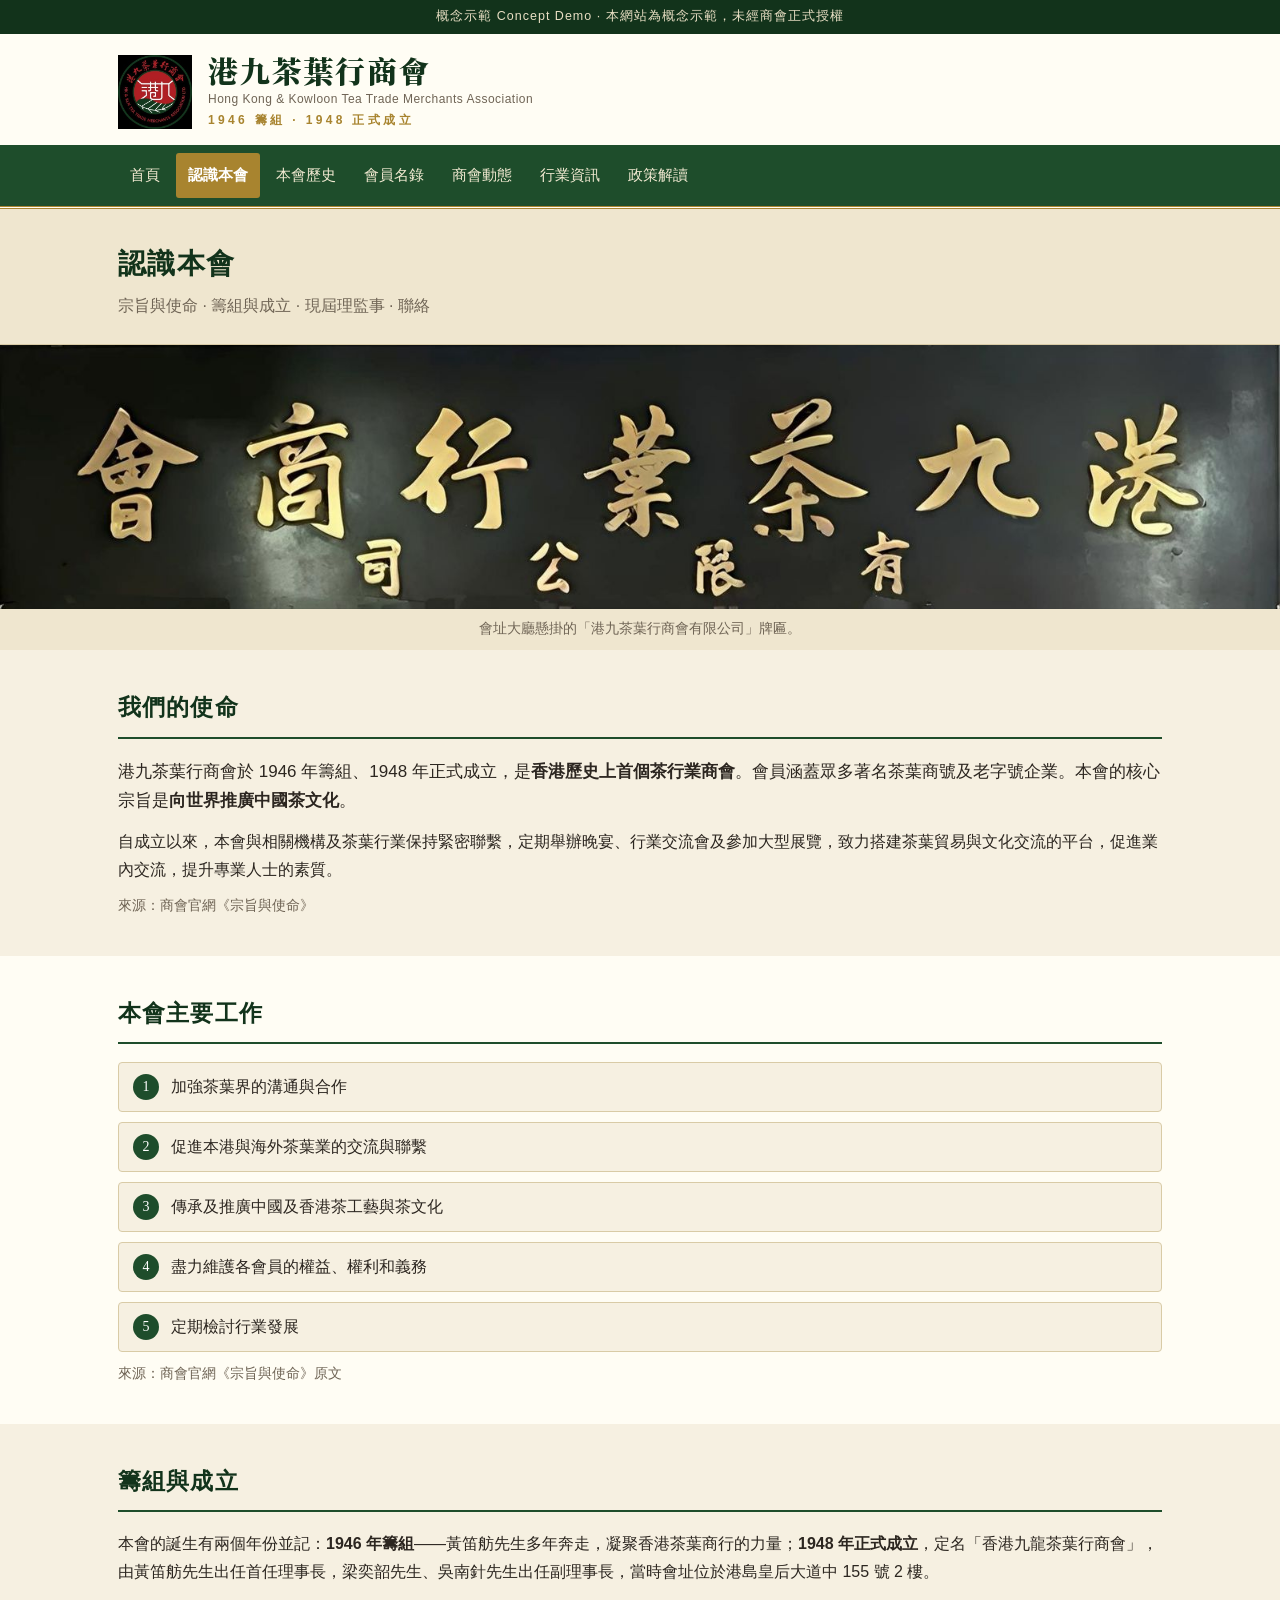
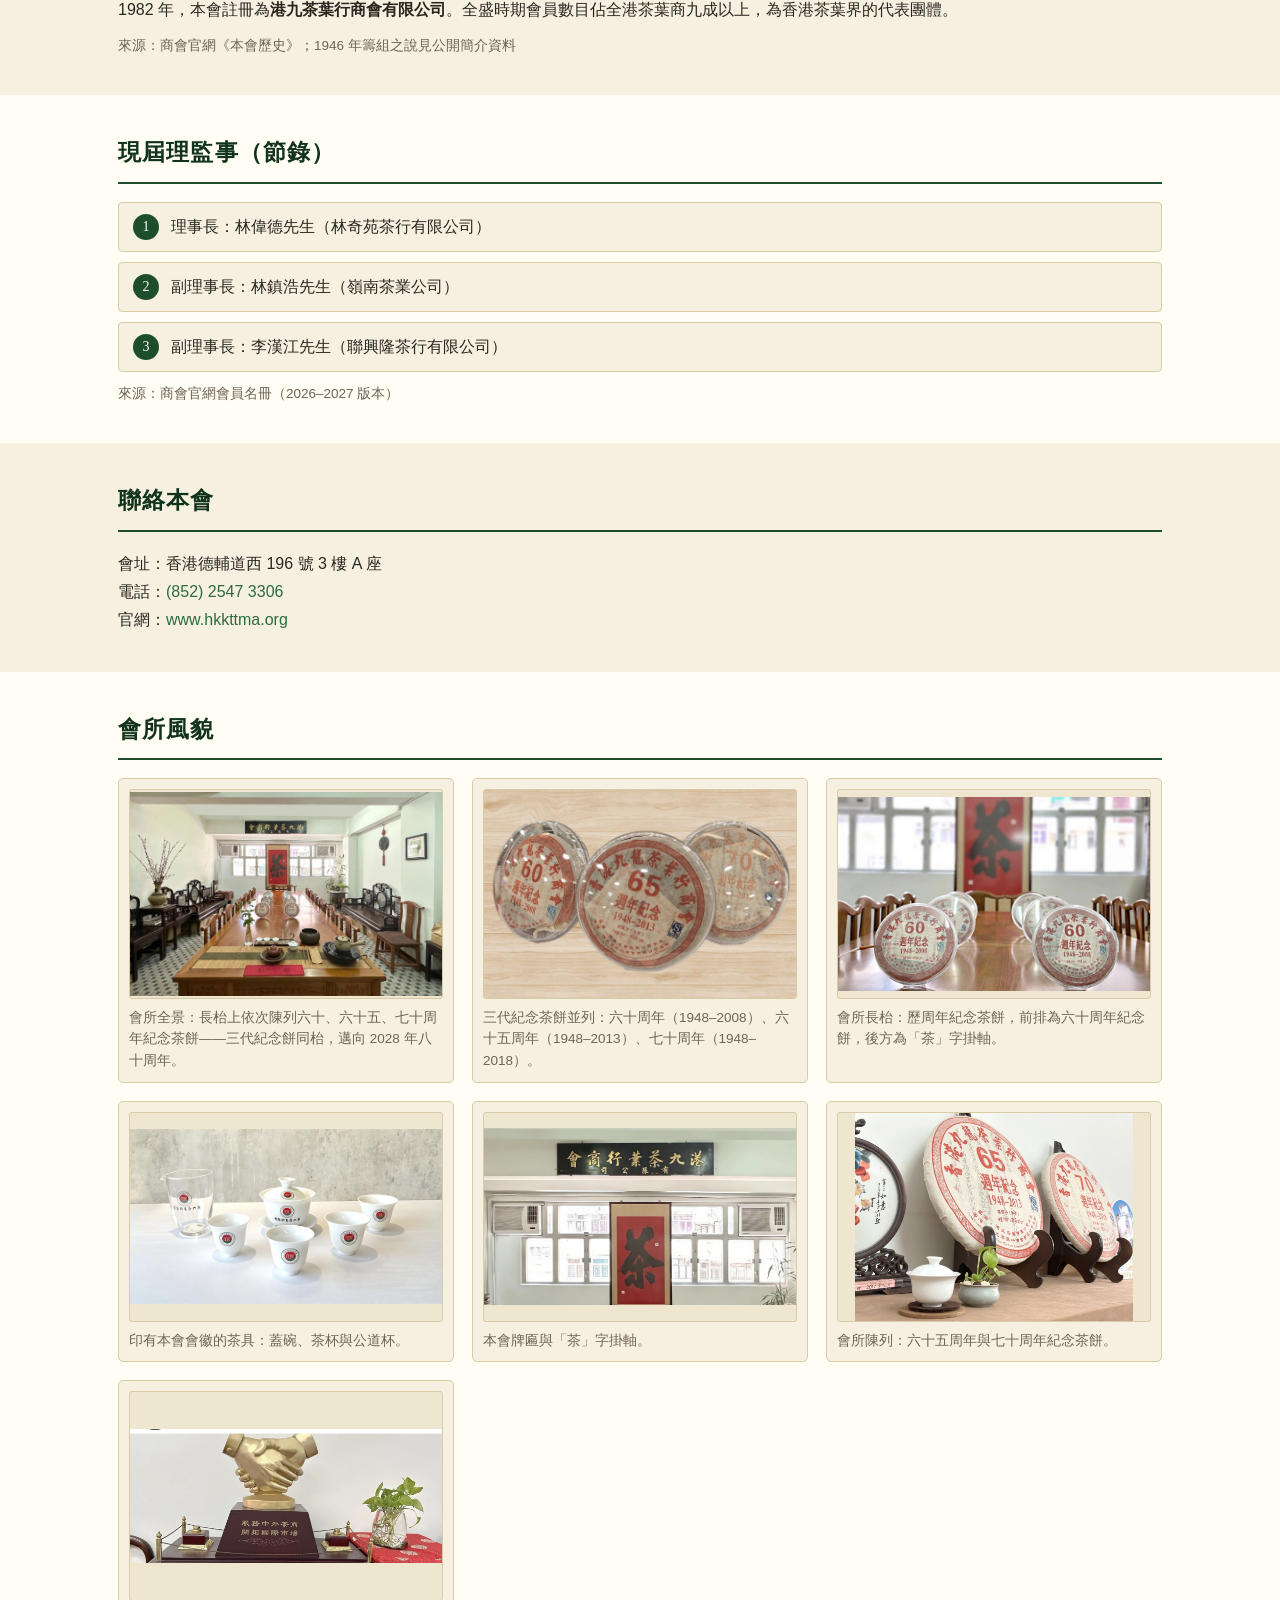
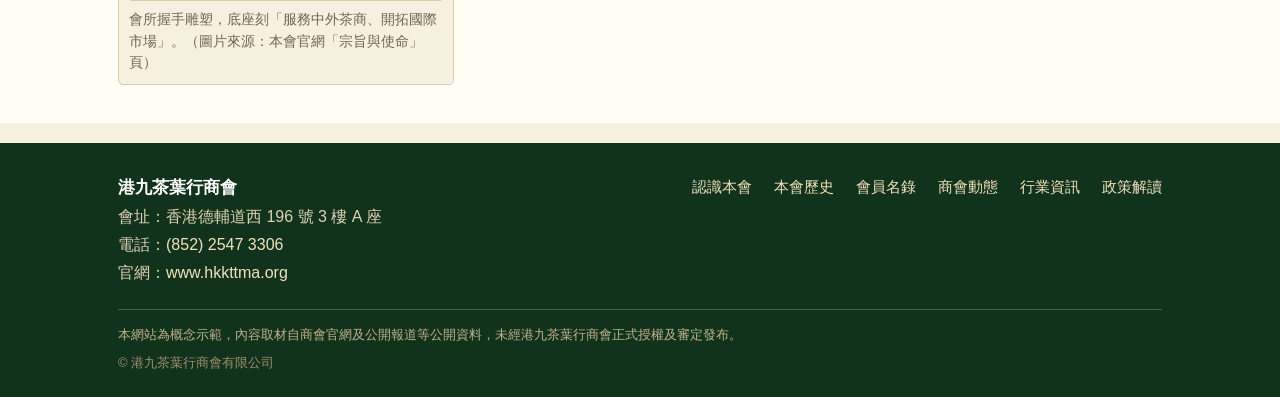
==== commit 00520562: "About gallery: add trio cakes and stands photos (7 total)" ====
--- a/about.html
+++ b/about.html
@@ -101,6 +101,10 @@
       <figcaption>會所全景：長枱上依次陳列六十、六十五、七十周年紀念茶餅——三代紀念餅同枱，邁向 2028 年八十周年。</figcaption>
     </figure>
     <figure class="gallery-fig">
+      <img src="assets/about-cakes-trio.jpg" alt="六十、六十五、七十周年紀念茶餅並列近照">
+      <figcaption>三代紀念茶餅並列：六十周年（1948–2008）、六十五周年（1948–2013）、七十周年（1948–2018）。</figcaption>
+    </figure>
+    <figure class="gallery-fig">
       <img src="assets/about-cakes.jpg" alt="會所長枱上的歷周年紀念茶餅與「茶」字掛軸">
       <figcaption>會所長枱：歷周年紀念茶餅，前排為六十周年紀念餅，後方為「茶」字掛軸。</figcaption>
     </figure>
@@ -111,6 +115,10 @@
     <figure class="gallery-fig">
       <img src="assets/about-plaque-hall.jpg" alt="本會牌匾與「茶」字掛軸正面">
       <figcaption>本會牌匾與「茶」字掛軸。</figcaption>
+    </figure>
+    <figure class="gallery-fig">
+      <img src="assets/about-cakes-stands.jpg" alt="會所陳列架上的六十五周年與七十周年紀念茶餅">
+      <figcaption>會所陳列：六十五周年與七十周年紀念茶餅。</figcaption>
     </figure>
     <figure class="gallery-fig">
       <img src="assets/about-handshake.jpg" alt="會所內的金色握手雕塑，底座刻有「服務中外茶商 開拓國際市場」">
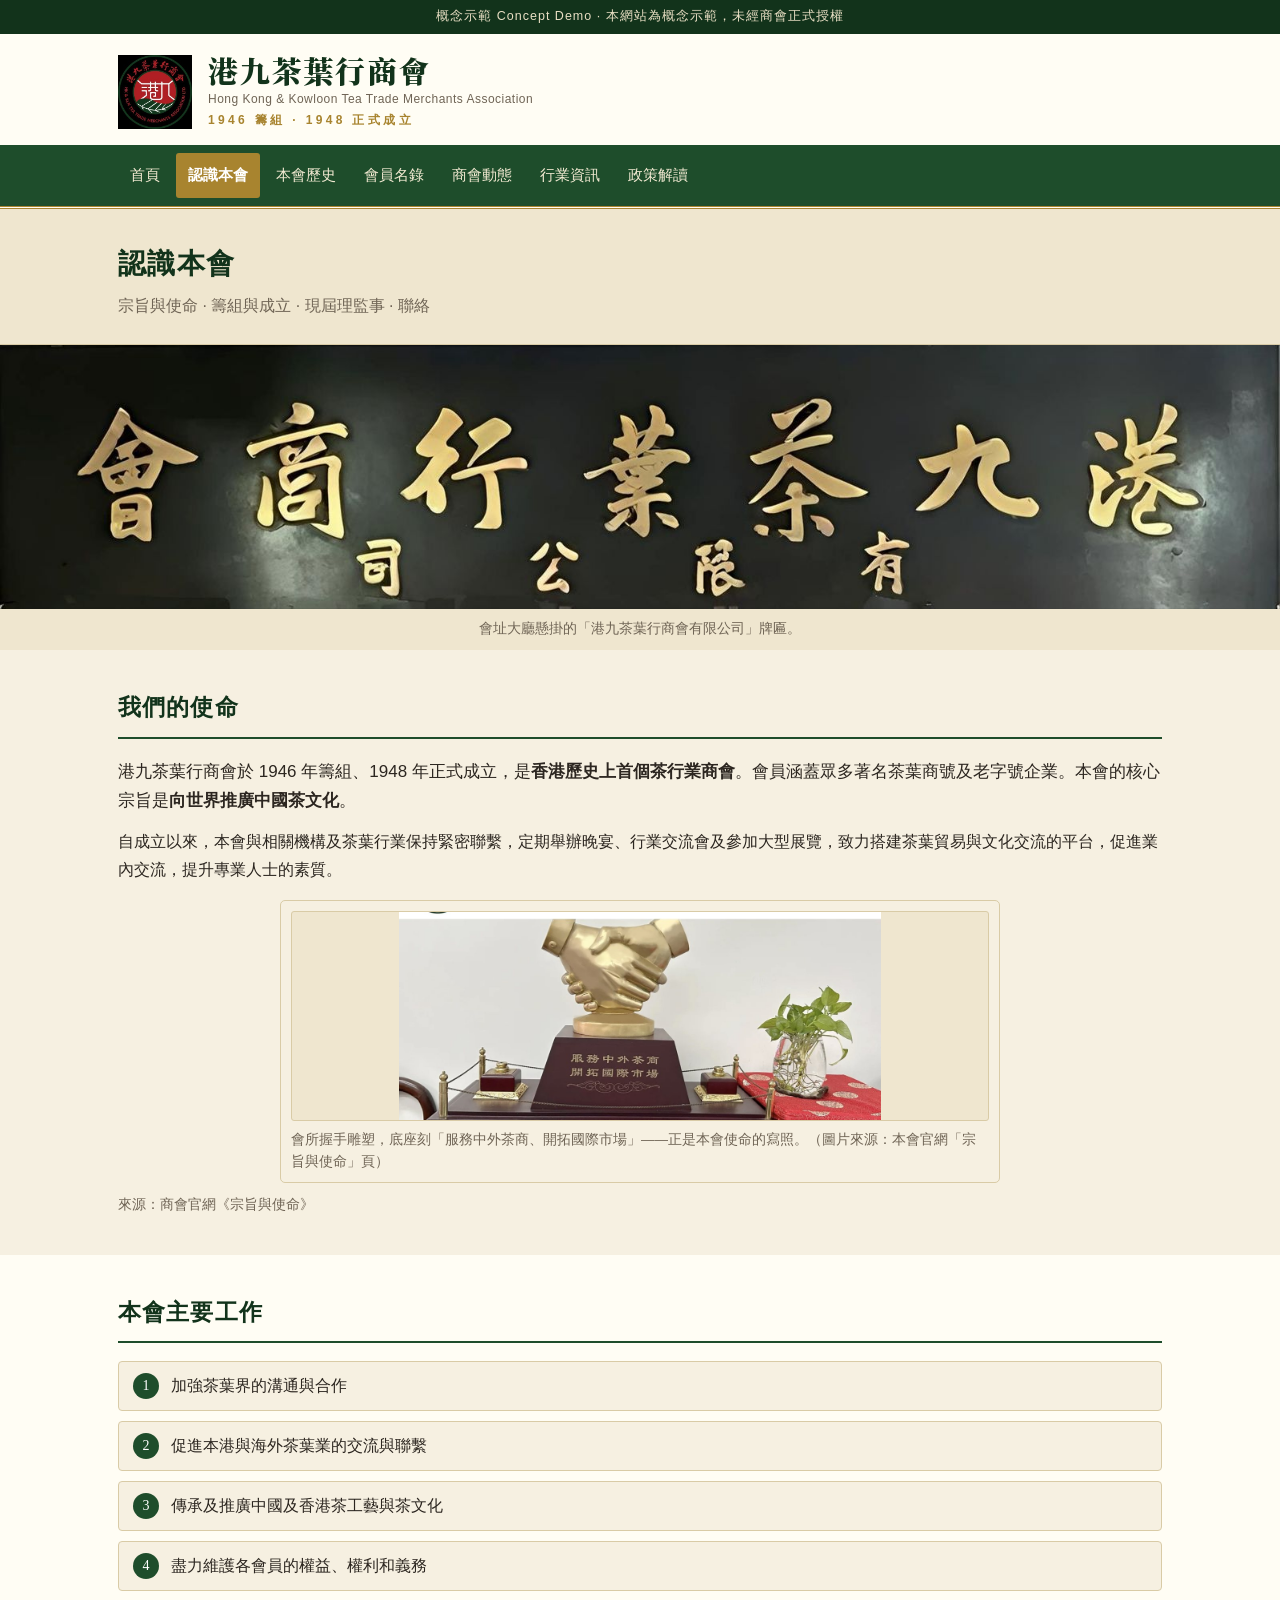
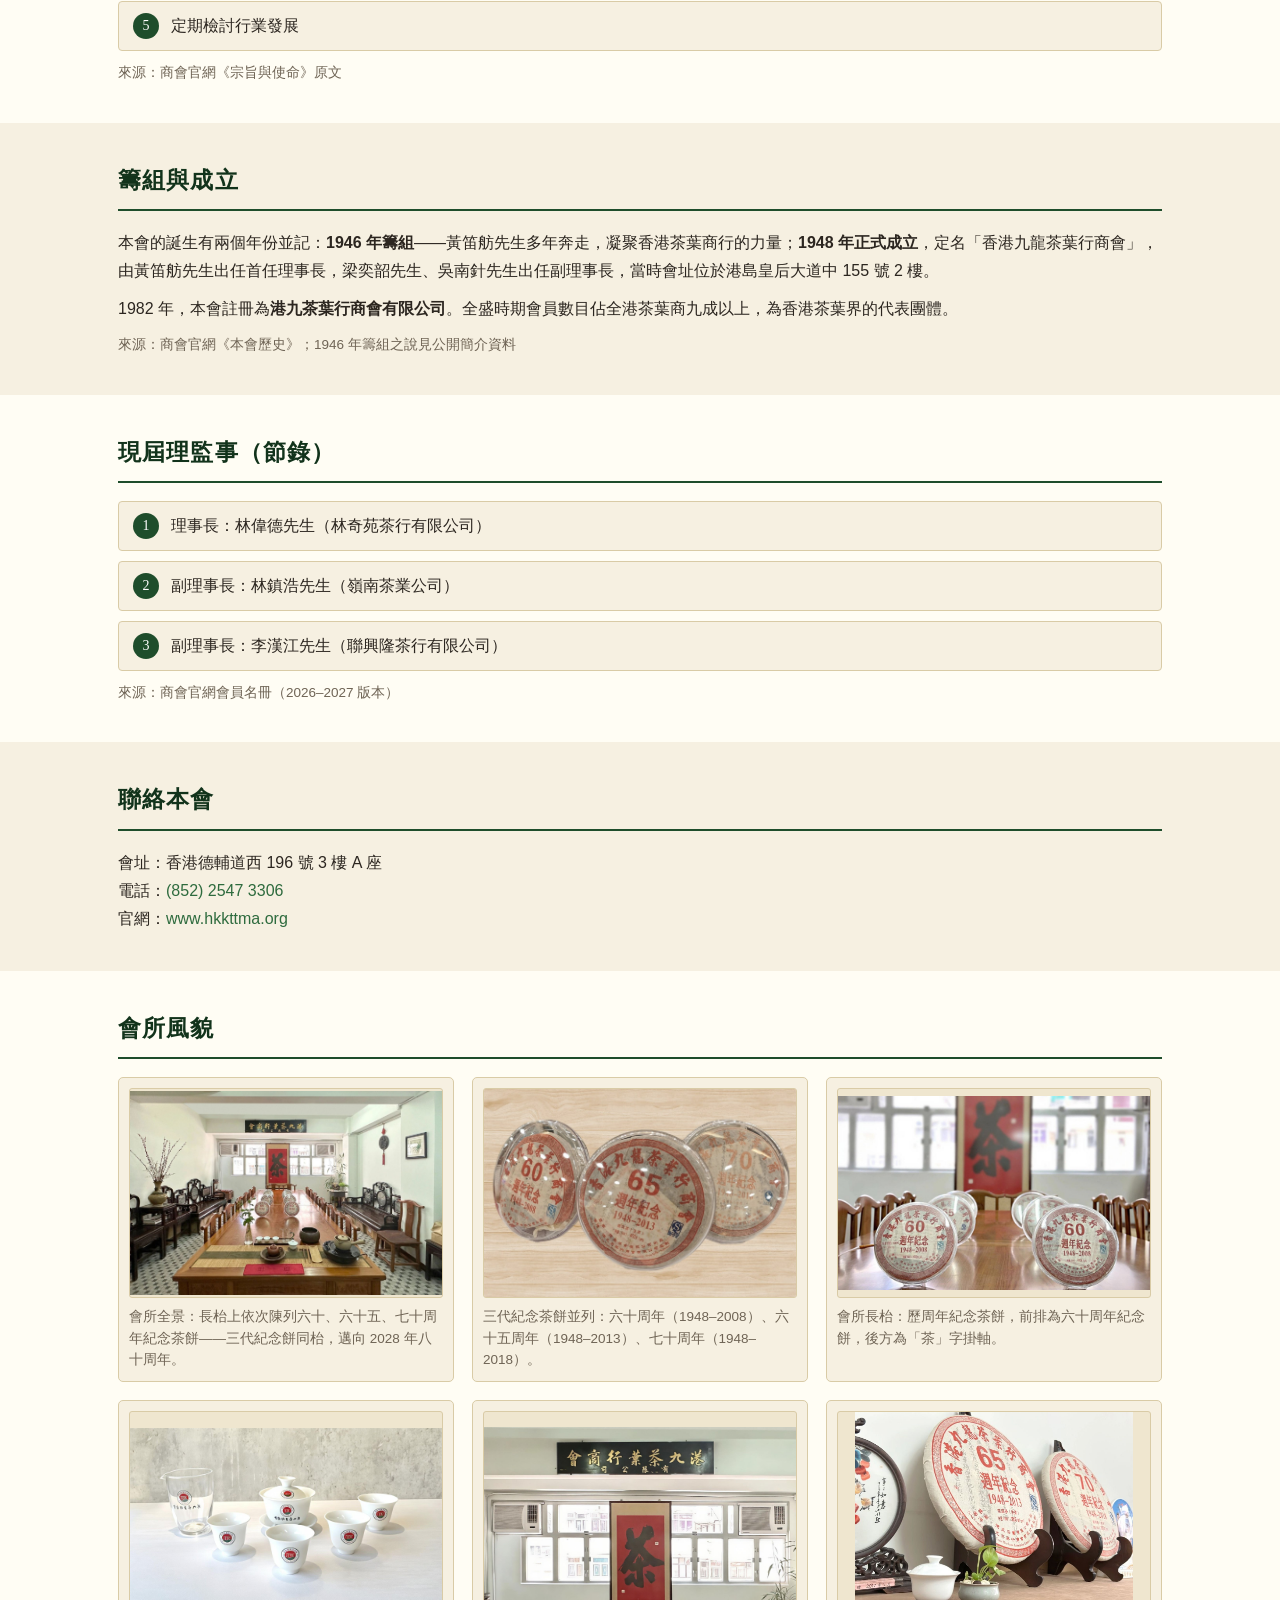
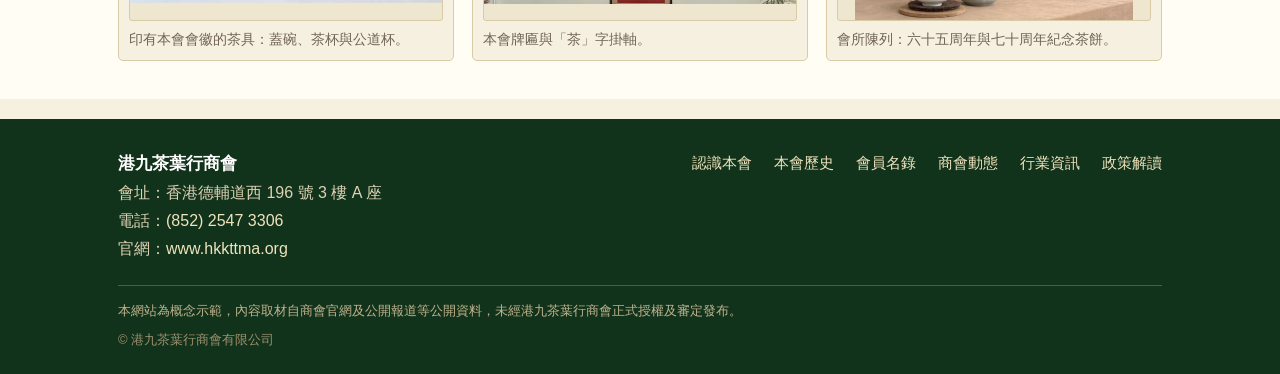
==== commit 7474bbaf: "About: move handshake photo up into Mission section as illustration" ====
--- a/about.html
+++ b/about.html
@@ -44,6 +44,10 @@
     <div class="sec-head"><h3>我們的使命</h3></div>
     <p class="lead">港九茶葉行商會於 1946 年籌組、1948 年正式成立，是<strong>香港歷史上首個茶行業商會</strong>。會員涵蓋眾多著名茶葉商號及老字號企業。本會的核心宗旨是<strong>向世界推廣中國茶文化</strong>。</p>
     <p style="margin-top:12px">自成立以來，本會與相關機構及茶葉行業保持緊密聯繫，定期舉辦晚宴、行業交流會及參加大型展覽，致力搭建茶葉貿易與文化交流的平台，促進業內交流，提升專業人士的素質。</p>
+    <figure class="gallery-fig" style="max-width:720px;margin:16px auto 4px">
+      <img src="assets/about-handshake.jpg" alt="會所內的金色握手雕塑，底座刻有「服務中外茶商 開拓國際市場」">
+      <figcaption>會所握手雕塑，底座刻「服務中外茶商、開拓國際市場」——正是本會使命的寫照。（圖片來源：本會官網「宗旨與使命」頁）</figcaption>
+    </figure>
     <p class="small muted" style="margin-top:10px">來源：商會官網《宗旨與使命》</p>
   </div>
 </section>
@@ -120,10 +124,6 @@
       <img src="assets/about-cakes-stands.jpg" alt="會所陳列架上的六十五周年與七十周年紀念茶餅">
       <figcaption>會所陳列：六十五周年與七十周年紀念茶餅。</figcaption>
     </figure>
-    <figure class="gallery-fig">
-      <img src="assets/about-handshake.jpg" alt="會所內的金色握手雕塑，底座刻有「服務中外茶商 開拓國際市場」">
-      <figcaption>會所握手雕塑，底座刻「服務中外茶商、開拓國際市場」。（圖片來源：本會官網「宗旨與使命」頁）</figcaption>
-    </figure>
     </div>
   </div>
 </section>
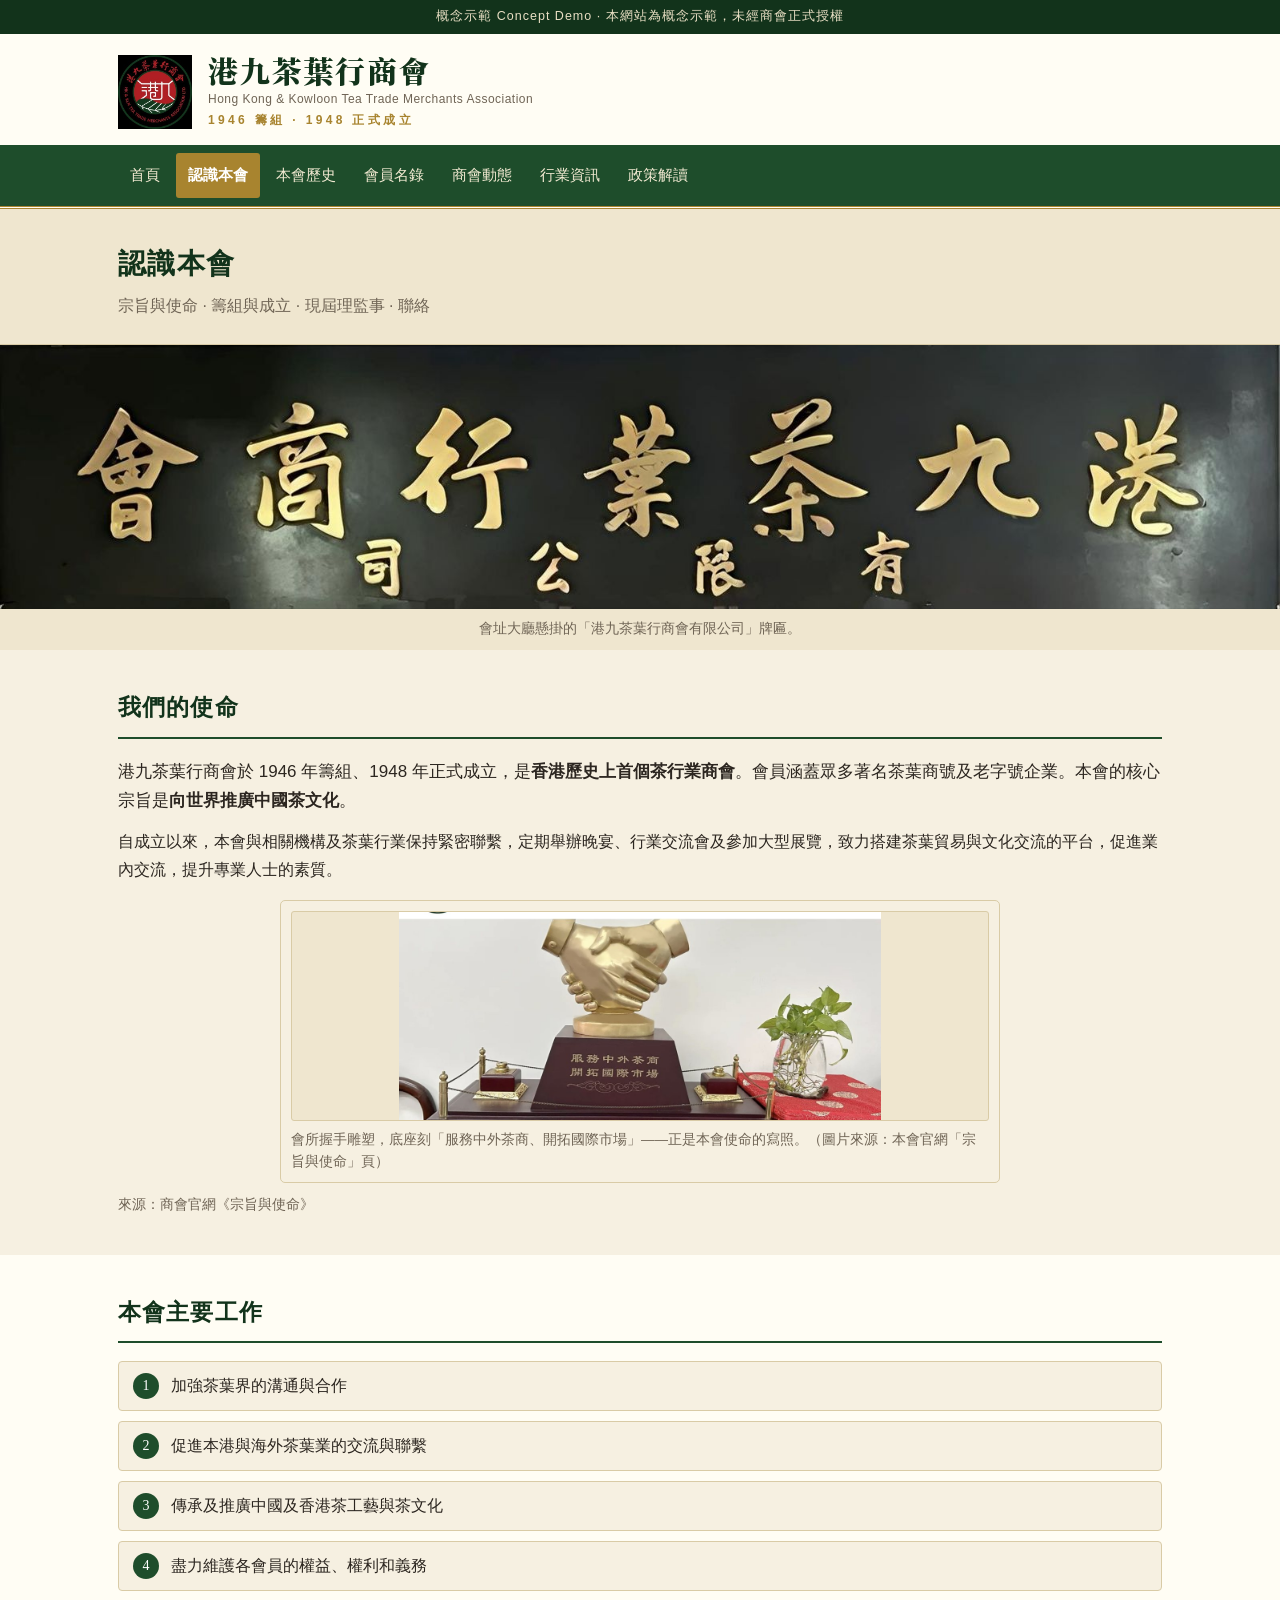
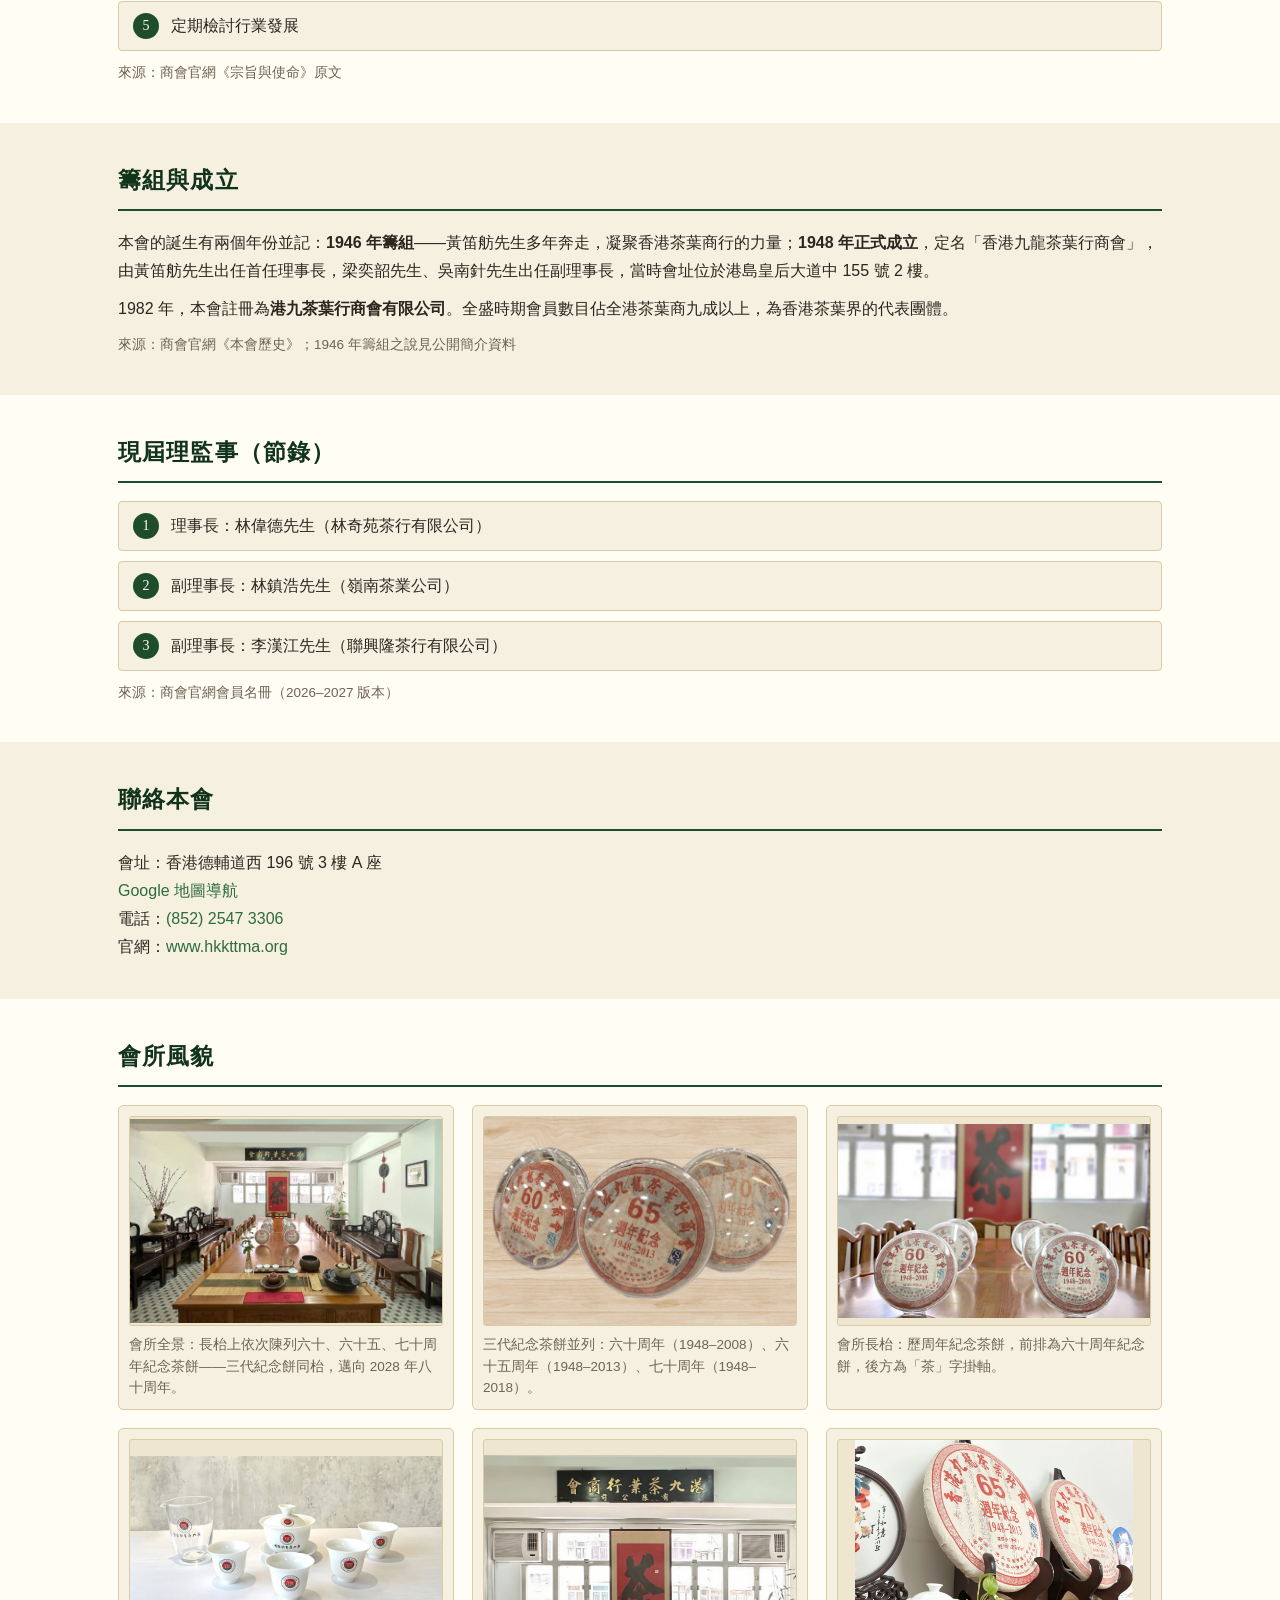
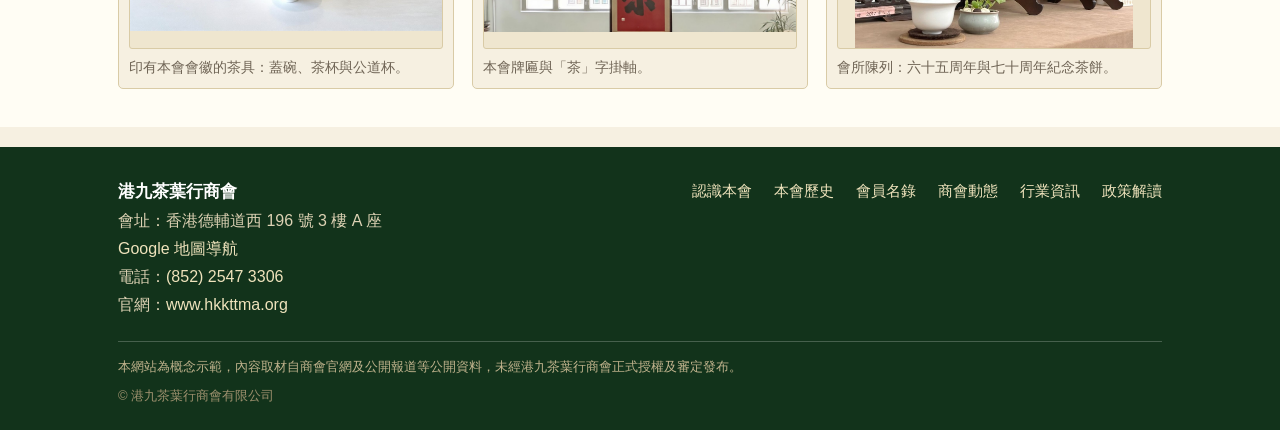
==== commit ce987995: "加 Google 地圖導航連結：about.html" ====
--- a/about.html
+++ b/about.html
@@ -4,6 +4,15 @@
 <meta charset="UTF-8">
 <meta name="viewport" content="width=device-width, initial-scale=1">
 <title>認識本會 — 港九茶葉行商會（概念示範）</title>
+<meta name="description" content="香港首個茶葉行業商會，1946 年籌組、1948 年正式成立，匯聚逾百家會員茶行，致力推廣中國茶文化。">
+<meta property="og:type" content="website">
+<meta property="og:site_name" content="港九茶葉行商會">
+<meta property="og:title" content="認識本會 — 港九茶葉行商會（概念示範）">
+<meta property="og:description" content="香港首個茶葉行業商會，1946 年籌組、1948 年正式成立，匯聚逾百家會員茶行，致力推廣中國茶文化。">
+<meta property="og:url" content="https://eaga-ai.github.io/hkkttma-demo/about.html">
+<meta property="og:image" content="https://eaga-ai.github.io/hkkttma-demo/assets/logo-official.jpg">
+<meta name="twitter:card" content="summary">
+
 <link rel="stylesheet" href="assets/style.css">
 <link rel="icon" type="image/jpeg" href="assets/logo-official.jpg">
 </head>
@@ -91,6 +100,7 @@
   <div class="wrap">
     <div class="sec-head"><h3>聯絡本會</h3></div>
     <p>會址：香港德輔道西 196 號 3 樓 A 座<br>
+        <a href="https://www.google.com/maps/dir/?api=1&destination=%E9%A6%99%E6%B8%AF%E8%A5%BF%E7%87%9F%E7%9B%A4%E5%BE%B7%E8%BC%94%E9%81%93%E8%A5%BF196%E8%99%9F" target="_blank" rel="noopener">Google 地圖導航</a><br>
     電話：<a href="tel:+85225473306">(852) 2547 3306</a><br>
     官網：<a href="https://www.hkkttma.org" target="_blank" rel="noopener">www.hkkttma.org</a></p>
   </div>
@@ -134,6 +144,7 @@
       <div>
         <strong>港九茶葉行商會</strong><br>
         會址：香港德輔道西 196 號 3 樓 A 座<br>
+        <a href="https://www.google.com/maps/dir/?api=1&destination=%E9%A6%99%E6%B8%AF%E8%A5%BF%E7%87%9F%E7%9B%A4%E5%BE%B7%E8%BC%94%E9%81%93%E8%A5%BF196%E8%99%9F" target="_blank" rel="noopener">Google 地圖導航</a><br>
         電話：<a href="tel:+85225473306">(852) 2547 3306</a><br>
         官網：<a href="https://www.hkkttma.org" target="_blank" rel="noopener">www.hkkttma.org</a>
       </div>
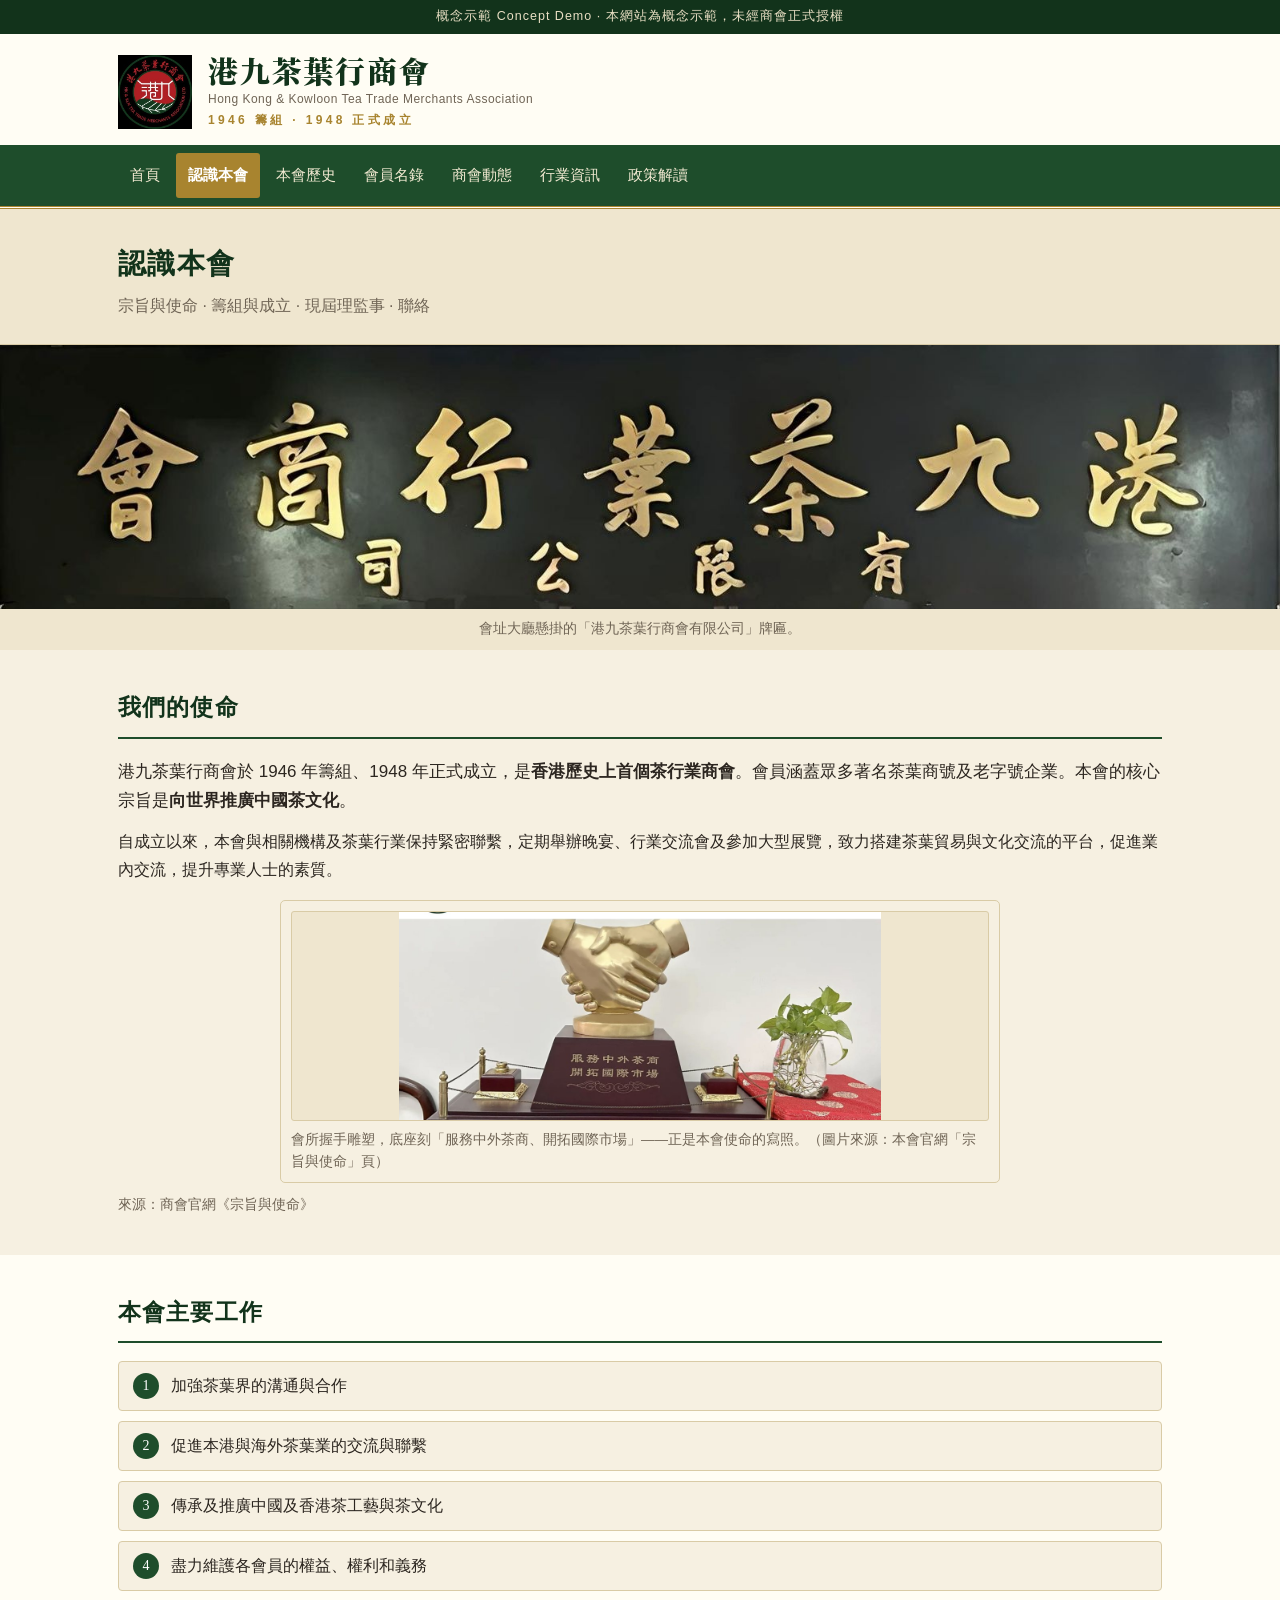
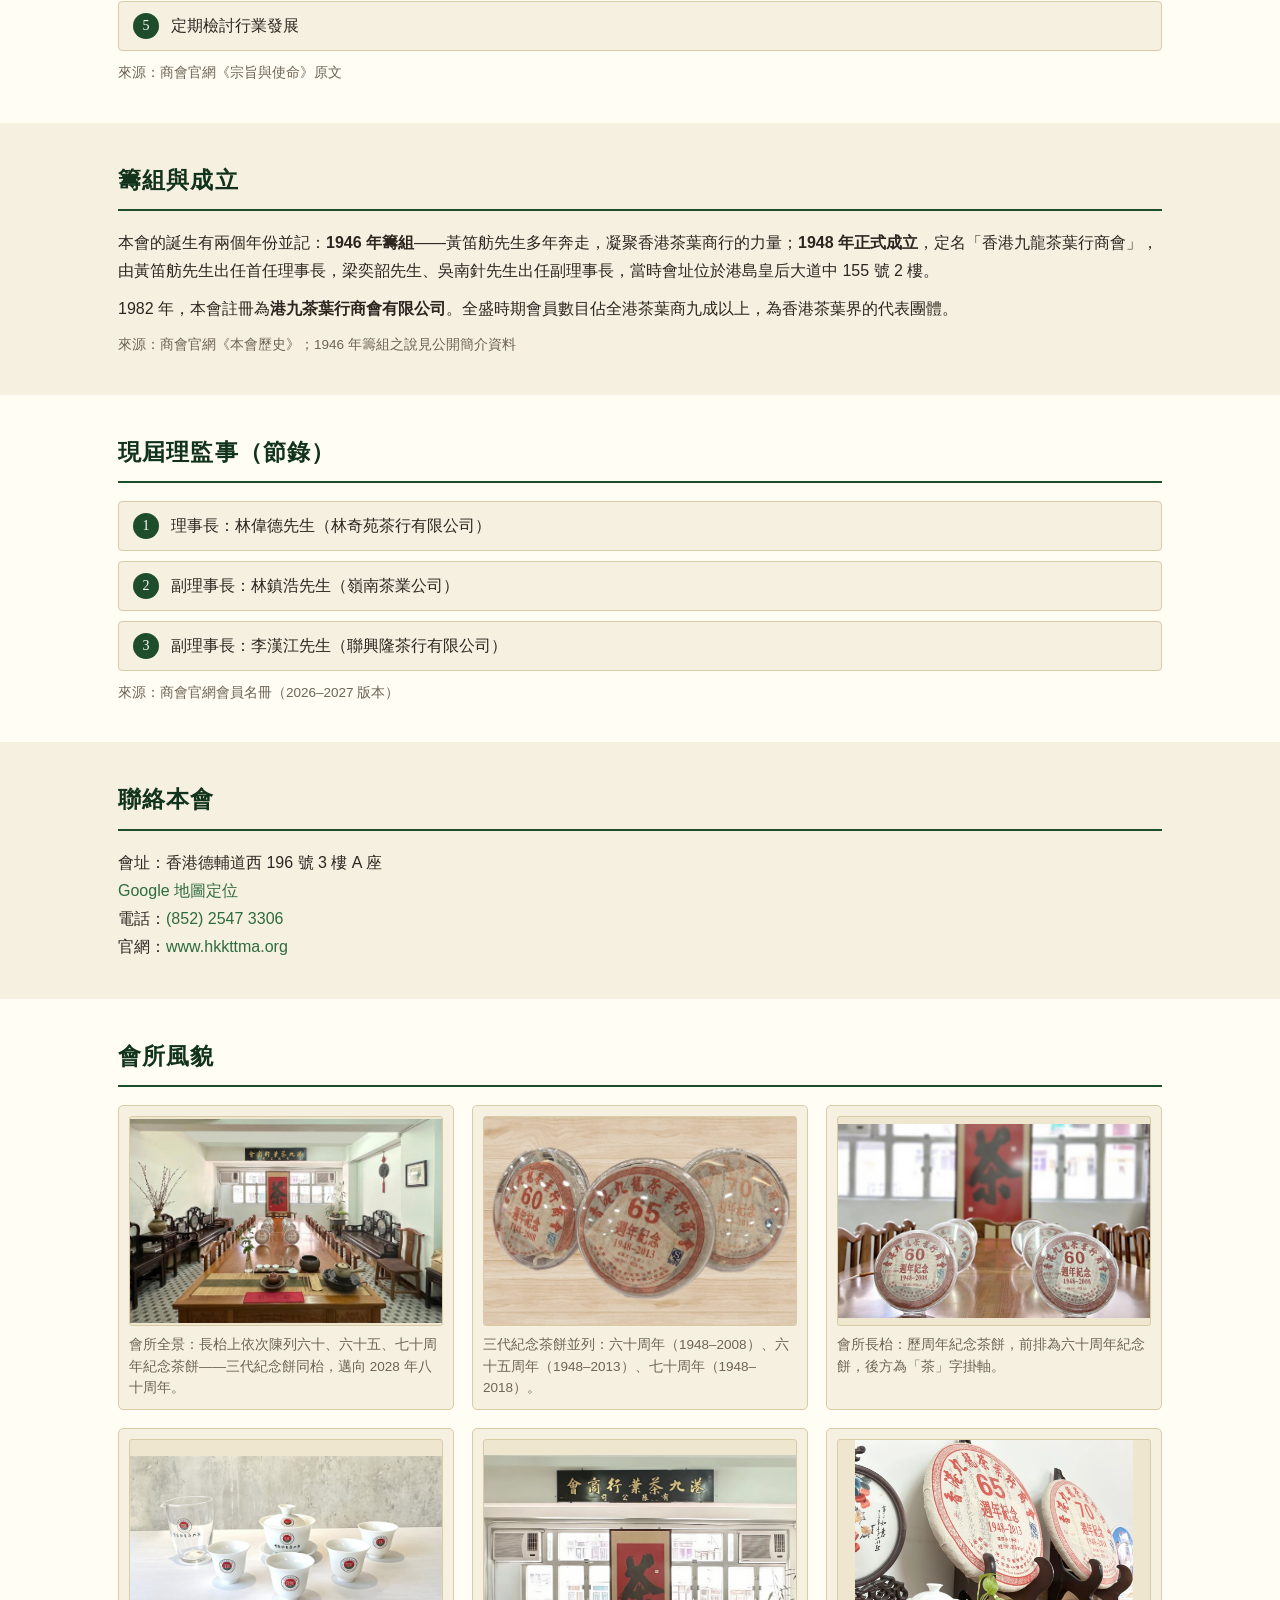
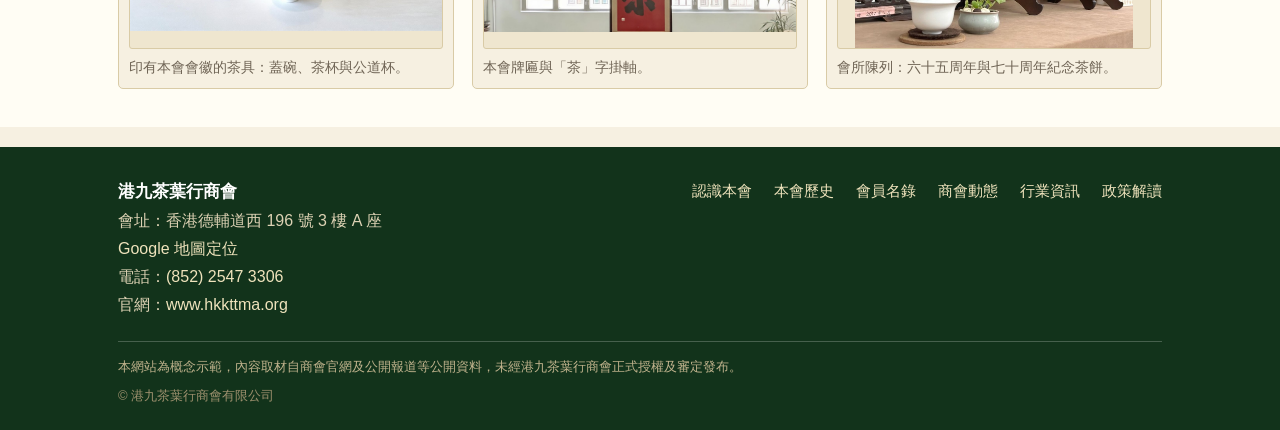
==== commit 84835c05: "加 Google 地圖導航連結：about.html" ====
--- a/about.html
+++ b/about.html
@@ -100,7 +100,7 @@
   <div class="wrap">
     <div class="sec-head"><h3>聯絡本會</h3></div>
     <p>會址：香港德輔道西 196 號 3 樓 A 座<br>
-        <a href="https://www.google.com/maps/dir/?api=1&destination=%E9%A6%99%E6%B8%AF%E8%A5%BF%E7%87%9F%E7%9B%A4%E5%BE%B7%E8%BC%94%E9%81%93%E8%A5%BF196%E8%99%9F" target="_blank" rel="noopener">Google 地圖導航</a><br>
+        <a href="https://www.google.com/maps/search/?api=1&query=%E6%B8%AF%E4%B9%9D%E8%8C%B6%E8%91%89%E8%A1%8C%E5%95%86%E6%9C%83%20%E5%BE%B7%E8%BC%94%E9%81%93%E8%A5%BF196%E8%99%9F" target="_blank" rel="noopener">Google 地圖定位</a><br>
     電話：<a href="tel:+85225473306">(852) 2547 3306</a><br>
     官網：<a href="https://www.hkkttma.org" target="_blank" rel="noopener">www.hkkttma.org</a></p>
   </div>
@@ -144,7 +144,7 @@
       <div>
         <strong>港九茶葉行商會</strong><br>
         會址：香港德輔道西 196 號 3 樓 A 座<br>
-        <a href="https://www.google.com/maps/dir/?api=1&destination=%E9%A6%99%E6%B8%AF%E8%A5%BF%E7%87%9F%E7%9B%A4%E5%BE%B7%E8%BC%94%E9%81%93%E8%A5%BF196%E8%99%9F" target="_blank" rel="noopener">Google 地圖導航</a><br>
+        <a href="https://www.google.com/maps/search/?api=1&query=%E6%B8%AF%E4%B9%9D%E8%8C%B6%E8%91%89%E8%A1%8C%E5%95%86%E6%9C%83%20%E5%BE%B7%E8%BC%94%E9%81%93%E8%A5%BF196%E8%99%9F" target="_blank" rel="noopener">Google 地圖定位</a><br>
         電話：<a href="tel:+85225473306">(852) 2547 3306</a><br>
         官網：<a href="https://www.hkkttma.org" target="_blank" rel="noopener">www.hkkttma.org</a>
       </div>
